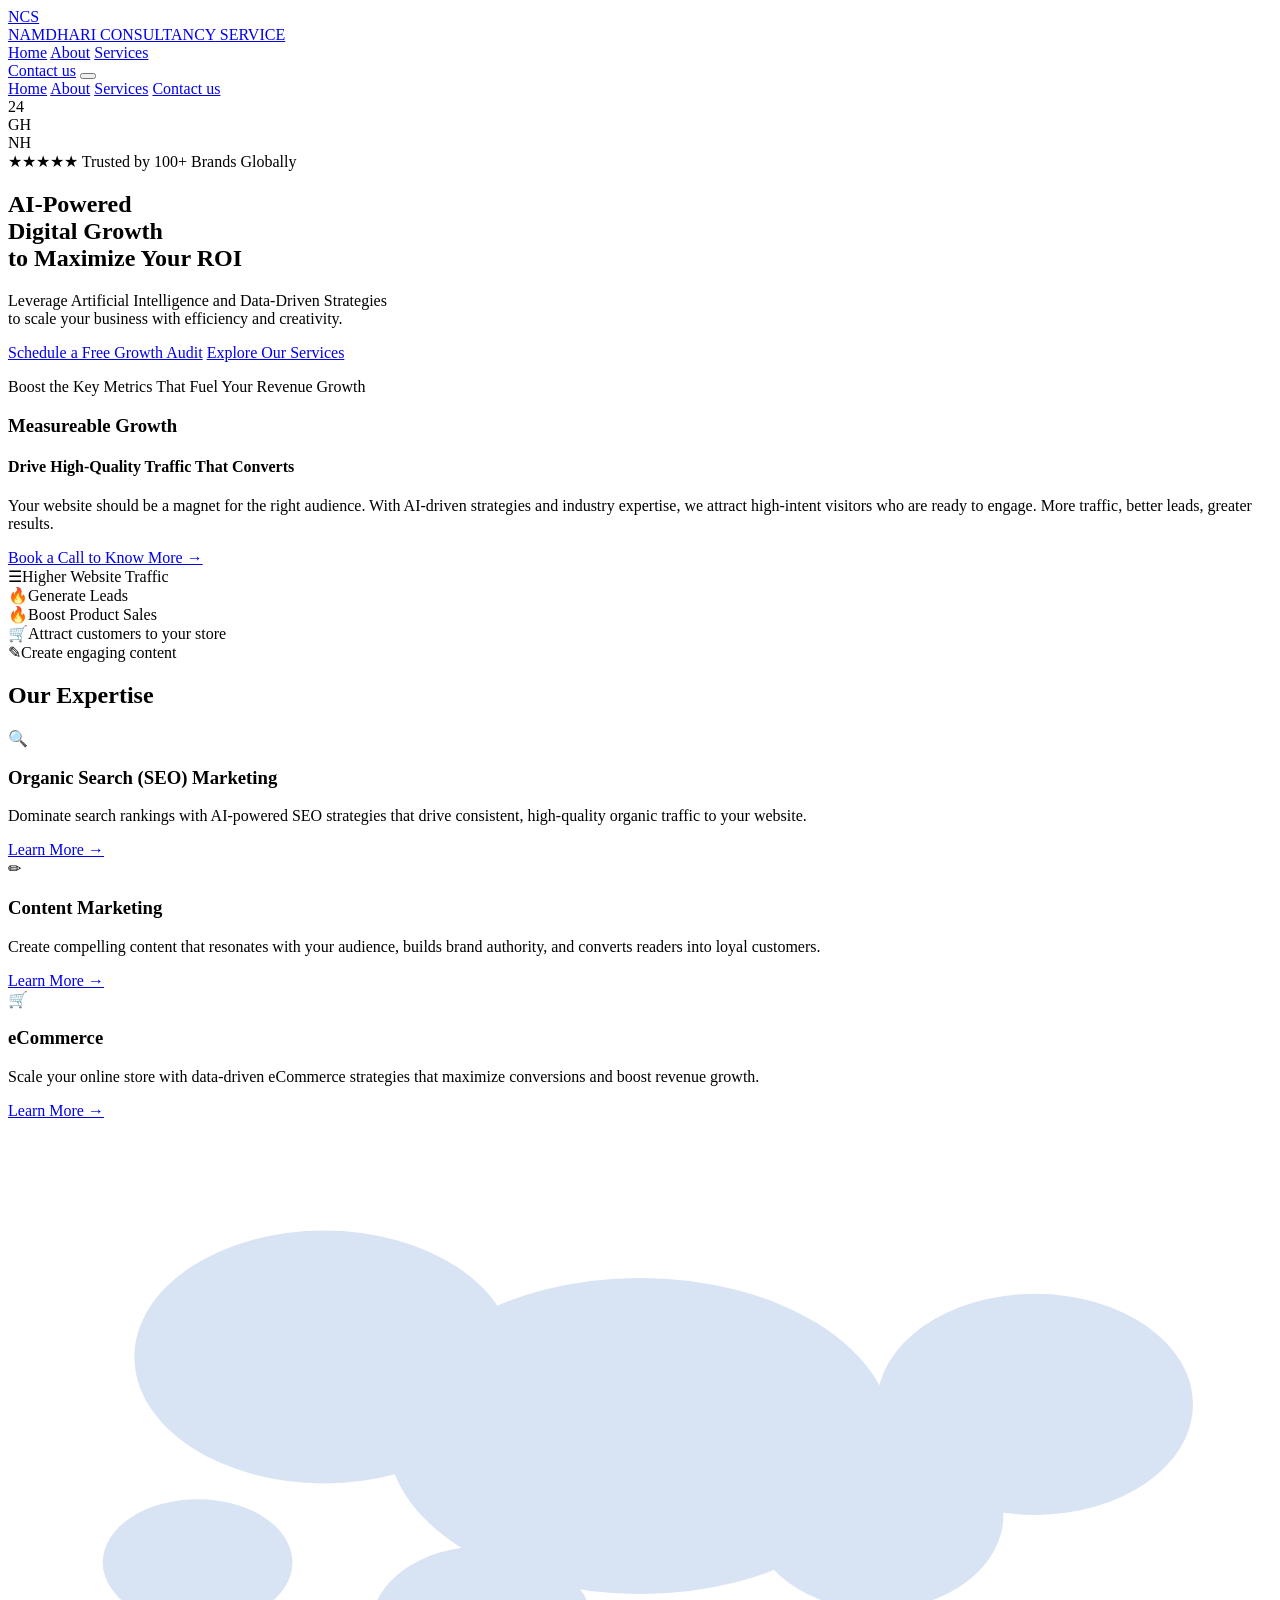
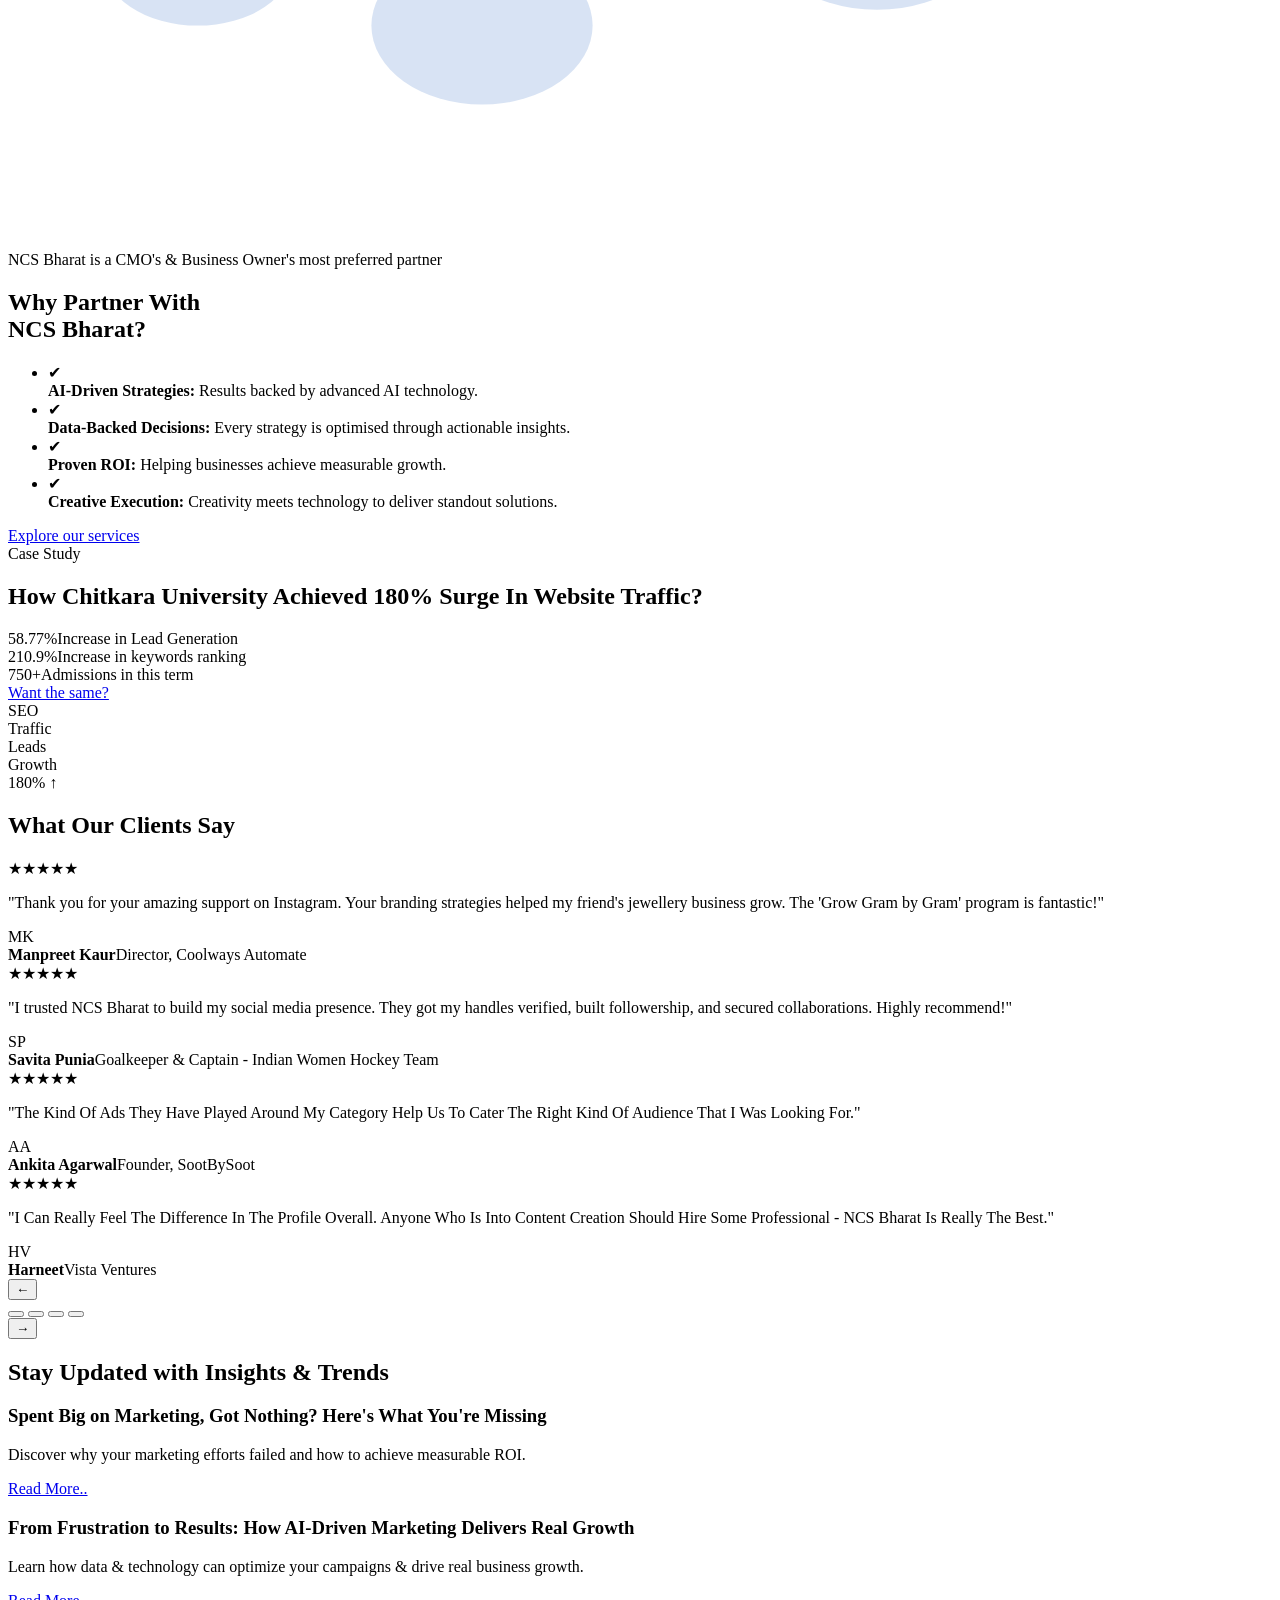
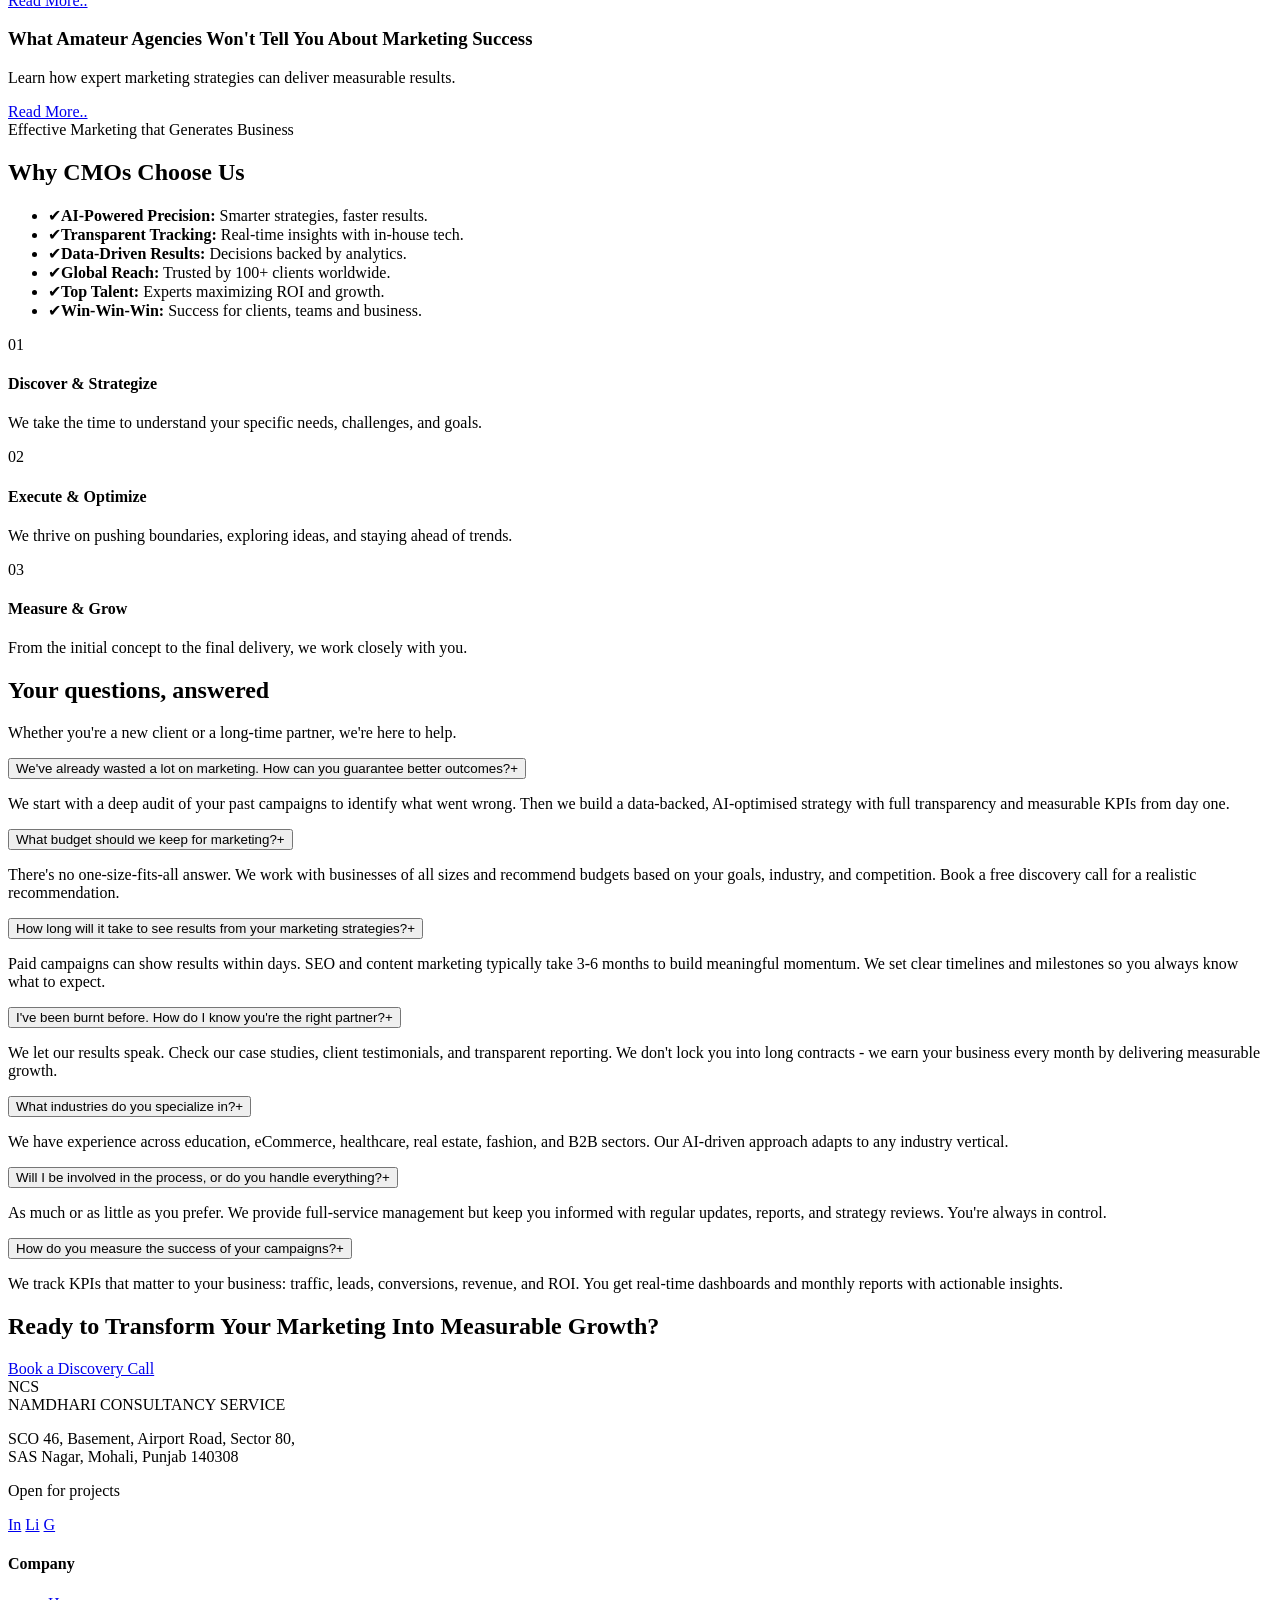
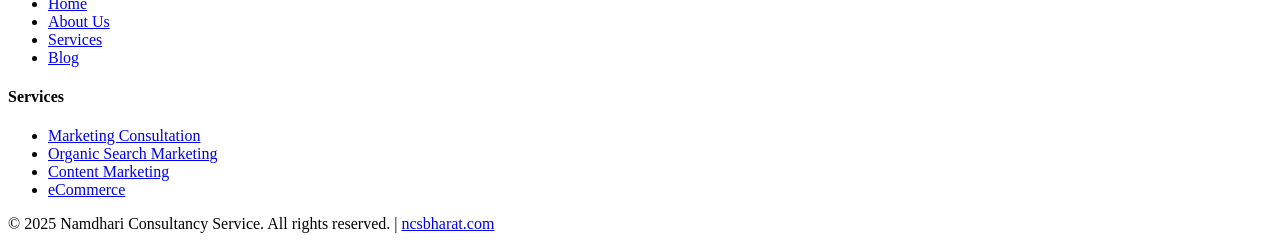
==== index.html @ f31b3bc9 "Add index.html - NCS Bharat full agency website" ====
<!DOCTYPE html>
<html lang="en">
<head>
    <meta charset="UTF-8">
    <meta name="viewport" content="width=device-width, initial-scale=1.0">
    <title>Growth Focused Digital Marketing Agency in Mohali/CHD | NCS Bharat</title>
    <meta name="description" content="Namdhari Consultancy Service (NCS Bharat) - AI-Powered Digital Growth Agency helping businesses scale with AI-driven strategies.">
    <link rel="stylesheet" href="styles.css">
    <link rel="preconnect" href="https://fonts.googleapis.com">
    <link rel="preconnect" href="https://fonts.gstatic.com" crossorigin>
    <link href="https://fonts.googleapis.com/css2?family=Inter:wght@300;400;500;600;700;800;900&display=swap" rel="stylesheet">
</head>
<body>
    <!-- NAVBAR -->
    <nav class="navbar" id="navbar">
        <div class="nav-container">
            <a href="index.html" class="nav-logo">
                <div class="logo-box">
                    <span class="logo-ncs">NCS</span>
                    <div class="logo-text">
                        <span class="logo-namdhari">NAMDHARI</span>
                        <span class="logo-consultancy">CONSULTANCY</span>
                        <span class="logo-service">SERVICE</span>
                    </div>
                </div>
            </a>
            <div class="nav-links">
                <a href="#home">Home</a>
                <a href="#about">About</a>
                <a href="#services">Services</a>
            </div>
            <a href="#contact" class="btn-contact">Contact us</a>
            <button class="hamburger" id="hamburger">
                <span></span><span></span><span></span>
            </button>
        </div>
        <div class="mobile-menu" id="mobileMenu">
            <a href="#home">Home</a>
            <a href="#about">About</a>
            <a href="#services">Services</a>
            <a href="#contact">Contact us</a>
        </div>
    </nav>

    <!-- HERO -->
    <section class="hero" id="home">
        <div class="hero-grid-bg"></div>
        <div class="hero-content">
            <div class="hero-trust-badge">
                <div class="trust-avatars">
                    <div class="trust-avatar av1">24</div>
                    <div class="trust-avatar av2">GH</div>
                    <div class="trust-avatar av3">NH</div>
                </div>
                <div class="trust-text">
                    <span class="stars">&#9733;&#9733;&#9733;&#9733;&#9733;</span>
                    <span>Trusted by 100+ Brands Globally</span>
                </div>
            </div>
            <h1 class="hero-title">
                AI-Powered<br>Digital Growth<br>to Maximize Your <span class="hero-highlight">ROI</span>
            </h1>
            <p class="hero-subtitle">Leverage Artificial Intelligence and Data-Driven Strategies<br>to scale your business with efficiency and creativity.</p>
            <div class="hero-cta">
                <a href="#contact" class="btn-primary">Schedule a Free Growth Audit</a>
                <a href="#services" class="btn-secondary">Explore Our Services</a>
            </div>
        </div>
    </section>

    <!-- METRICS -->
    <section class="metrics" id="metrics">
        <div class="container">
            <p class="section-label">Boost the Key Metrics That Fuel Your Revenue Growth</p>
            <div class="metrics-wrapper">
                <div class="metric-main-card">
                    <h3>Measureable Growth</h3>
                    <h4>Drive High-Quality Traffic That Converts</h4>
                    <p>Your website should be a magnet for the right audience. With AI-driven strategies and industry expertise, we attract high-intent visitors who are ready to engage. More traffic, better leads, greater results.</p>
                    <a href="#contact" class="metric-link">Book a Call to Know More &rarr;</a>
                </div>
                <div class="metric-items-col">
                    <div class="metric-item"><span class="metric-icon">&#9776;</span><span>Higher Website Traffic</span></div>
                    <div class="metric-item"><span class="metric-icon">&#128293;</span><span>Generate Leads</span></div>
                    <div class="metric-item"><span class="metric-icon">&#128293;</span><span>Boost Product Sales</span></div>
                    <div class="metric-item"><span class="metric-icon">&#128722;</span><span>Attract customers to your store</span></div>
                    <div class="metric-item"><span class="metric-icon">&#9998;</span><span>Create engaging content</span></div>
                </div>
            </div>
        </div>
    </section>

    <!-- EXPERTISE -->
    <section class="expertise" id="services">
        <div class="container">
            <h2 class="section-title">Our Expertise</h2>
            <div class="expertise-cards">
                <div class="expertise-card">
                    <div class="exp-icon">&#128269;</div>
                    <h3>Organic Search (SEO) Marketing</h3>
                    <p>Dominate search rankings with AI-powered SEO strategies that drive consistent, high-quality organic traffic to your website.</p>
                    <a href="#contact" class="exp-link">Learn More &rarr;</a>
                </div>
                <div class="expertise-card">
                    <div class="exp-icon">&#9999;</div>
                    <h3>Content Marketing</h3>
                    <p>Create compelling content that resonates with your audience, builds brand authority, and converts readers into loyal customers.</p>
                    <a href="#contact" class="exp-link">Learn More &rarr;</a>
                </div>
                <div class="expertise-card">
                    <div class="exp-icon">&#128722;</div>
                    <h3>eCommerce</h3>
                    <p>Scale your online store with data-driven eCommerce strategies that maximize conversions and boost revenue growth.</p>
                    <a href="#contact" class="exp-link">Learn More &rarr;</a>
                </div>
            </div>
        </div>
    </section>

    <!-- WHY PARTNER -->
    <section class="why-partner" id="about">
        <div class="container">
            <div class="why-grid">
                <div class="why-visual">
                    <div class="world-map-svg">
                        <svg viewBox="0 0 800 450" xmlns="http://www.w3.org/2000/svg" fill="#c8d8f0" opacity="0.7">
                            <ellipse cx="200" cy="150" rx="120" ry="80"/>
                            <ellipse cx="400" cy="200" rx="160" ry="100"/>
                            <ellipse cx="550" cy="250" rx="80" ry="60"/>
                            <ellipse cx="650" cy="180" rx="100" ry="70"/>
                            <ellipse cx="120" cy="280" rx="60" ry="40"/>
                            <ellipse cx="300" cy="320" rx="70" ry="50"/>
                        </svg>
                    </div>
                    <p class="why-tagline">NCS Bharat is a CMO's &amp; Business Owner's most preferred partner</p>
                </div>
                <div class="why-content">
                    <h2 class="section-title">Why Partner With<br>NCS Bharat?</h2>
                    <ul class="why-list">
                        <li><span class="check-icon">&#10004;</span><div><strong>AI-Driven Strategies:</strong> Results backed by advanced AI technology.</div></li>
                        <li><span class="check-icon">&#10004;</span><div><strong>Data-Backed Decisions:</strong> Every strategy is optimised through actionable insights.</div></li>
                        <li><span class="check-icon">&#10004;</span><div><strong>Proven ROI:</strong> Helping businesses achieve measurable growth.</div></li>
                        <li><span class="check-icon">&#10004;</span><div><strong>Creative Execution:</strong> Creativity meets technology to deliver standout solutions.</div></li>
                    </ul>
                    <a href="#services" class="btn-primary">Explore our services</a>
                </div>
            </div>
        </div>
    </section>

    <!-- CASE STUDY -->
    <section class="case-study">
        <div class="container">
            <div class="cs-card">
                <div class="cs-content">
                    <span class="cs-tag">Case Study</span>
                    <h2>How Chitkara University Achieved 180% Surge In Website Traffic?</h2>
                    <div class="cs-stats">
                        <div class="cs-stat"><span class="cs-num">58.77%</span><span>Increase in Lead Generation</span></div>
                        <div class="cs-stat"><span class="cs-num">210.9%</span><span>Increase in keywords ranking</span></div>
                        <div class="cs-stat"><span class="cs-num">750+</span><span>Admissions in this term</span></div>
                    </div>
                    <a href="#contact" class="btn-primary">Want the same?</a>
                </div>
                <div class="cs-visual">
                    <div class="cs-chart">
                        <div class="chart-col"><div class="chart-bar" style="height:40%"></div><span>SEO</span></div>
                        <div class="chart-col"><div class="chart-bar" style="height:65%"></div><span>Traffic</span></div>
                        <div class="chart-col"><div class="chart-bar" style="height:55%"></div><span>Leads</span></div>
                        <div class="chart-col"><div class="chart-bar highlight-bar" style="height:90%"></div><span>Growth</span></div>
                    </div>
                    <div class="cs-badge">180% &uarr;</div>
                </div>
            </div>
        </div>
    </section>

    <!-- TESTIMONIALS -->
    <section class="testimonials">
        <div class="container">
            <h2 class="section-title">What Our Clients Say</h2>
            <div class="testimonial-slider">
                <div class="testimonial-track" id="testimonialTrack">
                    <div class="testimonial-card">
                        <div class="t-stars">&#9733;&#9733;&#9733;&#9733;&#9733;</div>
                        <p>"Thank you for your amazing support on Instagram. Your branding strategies helped my friend's jewellery business grow. The 'Grow Gram by Gram' program is fantastic!"</p>
                        <div class="t-author"><div class="t-avatar">MK</div><div><strong>Manpreet Kaur</strong><span>Director, Coolways Automate</span></div></div>
                    </div>
                    <div class="testimonial-card">
                        <div class="t-stars">&#9733;&#9733;&#9733;&#9733;&#9733;</div>
                        <p>"I trusted NCS Bharat to build my social media presence. They got my handles verified, built followership, and secured collaborations. Highly recommend!"</p>
                        <div class="t-author"><div class="t-avatar">SP</div><div><strong>Savita Punia</strong><span>Goalkeeper &amp; Captain - Indian Women Hockey Team</span></div></div>
                    </div>
                    <div class="testimonial-card">
                        <div class="t-stars">&#9733;&#9733;&#9733;&#9733;&#9733;</div>
                        <p>"The Kind Of Ads They Have Played Around My Category Help Us To Cater The Right Kind Of Audience That I Was Looking For."</p>
                        <div class="t-author"><div class="t-avatar">AA</div><div><strong>Ankita Agarwal</strong><span>Founder, SootBySoot</span></div></div>
                    </div>
                    <div class="testimonial-card">
                        <div class="t-stars">&#9733;&#9733;&#9733;&#9733;&#9733;</div>
                        <p>"I Can Really Feel The Difference In The Profile Overall. Anyone Who Is Into Content Creation Should Hire Some Professional - NCS Bharat Is Really The Best."</p>
                        <div class="t-author"><div class="t-avatar">HV</div><div><strong>Harneet</strong><span>Vista Ventures</span></div></div>
                    </div>
                </div>
                <div class="slider-controls">
                    <button class="slider-btn" id="prevBtn" onclick="changeSlide(-1)">&#8592;</button>
                    <div class="testimonial-dots" id="testimonialDots">
                        <button class="dot active" onclick="goToSlide(0)"></button>
                        <button class="dot" onclick="goToSlide(1)"></button>
                        <button class="dot" onclick="goToSlide(2)"></button>
                        <button class="dot" onclick="goToSlide(3)"></button>
                    </div>
                    <button class="slider-btn" id="nextBtn" onclick="changeSlide(1)">&#8594;</button>
                </div>
            </div>
        </div>
    </section>

    <!-- BLOG -->
    <section class="blog" id="blog">
        <div class="container">
            <h2 class="section-title">Stay Updated with Insights &amp; Trends</h2>
            <div class="blog-grid">
                <div class="blog-card">
                    <div class="blog-img blog-img-1"></div>
                    <div class="blog-content">
                        <h3>Spent Big on Marketing, Got Nothing? Here's What You're Missing</h3>
                        <p>Discover why your marketing efforts failed and how to achieve measurable ROI.</p>
                        <a href="#" class="blog-link">Read More..</a>
                    </div>
                </div>
                <div class="blog-card">
                    <div class="blog-img blog-img-2"></div>
                    <div class="blog-content">
                        <h3>From Frustration to Results: How AI-Driven Marketing Delivers Real Growth</h3>
                        <p>Learn how data &amp; technology can optimize your campaigns &amp; drive real business growth.</p>
                        <a href="#" class="blog-link">Read More..</a>
                    </div>
                </div>
                <div class="blog-card">
                    <div class="blog-img blog-img-3"></div>
                    <div class="blog-content">
                        <h3>What Amateur Agencies Won't Tell You About Marketing Success</h3>
                        <p>Learn how expert marketing strategies can deliver measurable results.</p>
                        <a href="#" class="blog-link">Read More..</a>
                    </div>
                </div>
            </div>
        </div>
    </section>

    <!-- WHY CMOS -->
    <section class="why-cmos">
        <div class="container">
            <div class="cmos-grid">
                <div class="cmos-left">
                    <span class="cmos-label">Effective Marketing that Generates Business</span>
                    <h2>Why CMOs Choose Us</h2>
                    <ul class="cmos-list">
                        <li><span class="check-red">&#10004;</span><strong>AI-Powered Precision:</strong> Smarter strategies, faster results.</li>
                        <li><span class="check-red">&#10004;</span><strong>Transparent Tracking:</strong> Real-time insights with in-house tech.</li>
                        <li><span class="check-red">&#10004;</span><strong>Data-Driven Results:</strong> Decisions backed by analytics.</li>
                        <li><span class="check-red">&#10004;</span><strong>Global Reach:</strong> Trusted by 100+ clients worldwide.</li>
                        <li><span class="check-red">&#10004;</span><strong>Top Talent:</strong> Experts maximizing ROI and growth.</li>
                        <li><span class="check-red">&#10004;</span><strong>Win-Win-Win:</strong> Success for clients, teams and business.</li>
                    </ul>
                </div>
                <div class="cmos-right">
                    <div class="process-step">
                        <div class="step-num">01</div>
                        <div><h4>Discover &amp; Strategize</h4><p>We take the time to understand your specific needs, challenges, and goals.</p></div>
                    </div>
                    <div class="process-step">
                        <div class="step-num">02</div>
                        <div><h4>Execute &amp; Optimize</h4><p>We thrive on pushing boundaries, exploring ideas, and staying ahead of trends.</p></div>
                    </div>
                    <div class="process-step">
                        <div class="step-num">03</div>
                        <div><h4>Measure &amp; Grow</h4><p>From the initial concept to the final delivery, we work closely with you.</p></div>
                    </div>
                </div>
            </div>
        </div>
    </section>

    <!-- FAQ -->
    <section class="faq">
        <div class="container">
            <h2 class="section-title">Your questions, answered</h2>
            <p class="faq-sub">Whether you're a new client or a long-time partner, we're here to help.</p>
            <div class="faq-list">
                <div class="faq-item">
                    <button class="faq-q" onclick="toggleFaq(this)">We've already wasted a lot on marketing. How can you guarantee better outcomes?<span class="faq-icon">+</span></button>
                    <div class="faq-a"><p>We start with a deep audit of your past campaigns to identify what went wrong. Then we build a data-backed, AI-optimised strategy with full transparency and measurable KPIs from day one.</p></div>
                </div>
                <div class="faq-item">
                    <button class="faq-q" onclick="toggleFaq(this)">What budget should we keep for marketing?<span class="faq-icon">+</span></button>
                    <div class="faq-a"><p>There's no one-size-fits-all answer. We work with businesses of all sizes and recommend budgets based on your goals, industry, and competition. Book a free discovery call for a realistic recommendation.</p></div>
                </div>
                <div class="faq-item">
                    <button class="faq-q" onclick="toggleFaq(this)">How long will it take to see results from your marketing strategies?<span class="faq-icon">+</span></button>
                    <div class="faq-a"><p>Paid campaigns can show results within days. SEO and content marketing typically take 3-6 months to build meaningful momentum. We set clear timelines and milestones so you always know what to expect.</p></div>
                </div>
                <div class="faq-item">
                    <button class="faq-q" onclick="toggleFaq(this)">I've been burnt before. How do I know you're the right partner?<span class="faq-icon">+</span></button>
                    <div class="faq-a"><p>We let our results speak. Check our case studies, client testimonials, and transparent reporting. We don't lock you into long contracts - we earn your business every month by delivering measurable growth.</p></div>
                </div>
                <div class="faq-item">
                    <button class="faq-q" onclick="toggleFaq(this)">What industries do you specialize in?<span class="faq-icon">+</span></button>
                    <div class="faq-a"><p>We have experience across education, eCommerce, healthcare, real estate, fashion, and B2B sectors. Our AI-driven approach adapts to any industry vertical.</p></div>
                </div>
                <div class="faq-item">
                    <button class="faq-q" onclick="toggleFaq(this)">Will I be involved in the process, or do you handle everything?<span class="faq-icon">+</span></button>
                    <div class="faq-a"><p>As much or as little as you prefer. We provide full-service management but keep you informed with regular updates, reports, and strategy reviews. You're always in control.</p></div>
                </div>
                <div class="faq-item">
                    <button class="faq-q" onclick="toggleFaq(this)">How do you measure the success of your campaigns?<span class="faq-icon">+</span></button>
                    <div class="faq-a"><p>We track KPIs that matter to your business: traffic, leads, conversions, revenue, and ROI. You get real-time dashboards and monthly reports with actionable insights.</p></div>
                </div>
            </div>
        </div>
    </section>

    <!-- CTA -->
    <section class="cta-section" id="contact">
        <div class="container">
            <div class="cta-card">
                <h2>Ready to Transform Your Marketing Into Measurable Growth?</h2>
                <a href="mailto:hello@ncsbharat.com" class="btn-primary btn-large">Book a Discovery Call</a>
            </div>
        </div>
    </section>

    <!-- FOOTER -->
    <footer class="footer">
        <div class="container">
            <div class="footer-grid">
                <div class="footer-brand">
                    <div class="logo-box footer-logo">
                        <span class="logo-ncs">NCS</span>
                        <div class="logo-text">
                            <span class="logo-namdhari">NAMDHARI</span>
                            <span class="logo-consultancy">CONSULTANCY</span>
                            <span class="logo-service">SERVICE</span>
                        </div>
                    </div>
                    <p class="footer-address">SCO 46, Basement, Airport Road, Sector 80,<br>SAS Nagar, Mohali, Punjab 140308</p>
                    <p class="footer-status"><span class="status-dot"></span>Open for projects</p>
                    <div class="footer-socials">
                        <a href="https://instagram.com/ncsbharat" target="_blank" title="Instagram">In</a>
                        <a href="https://linkedin.com/company/ncsbharat" target="_blank" title="LinkedIn">Li</a>
                        <a href="https://ncsbharat.com" target="_blank" title="Website">G</a>
                    </div>
                </div>
                <div class="footer-col">
                    <h4>Company</h4>
                    <ul>
                        <li><a href="#home">Home</a></li>
                        <li><a href="#about">About Us</a></li>
                        <li><a href="#services">Services</a></li>
                        <li><a href="#blog">Blog</a></li>
                    </ul>
                </div>
                <div class="footer-col">
                    <h4>Services</h4>
                    <ul>
                        <li><a href="#contact">Marketing Consultation</a></li>
                        <li><a href="#services">Organic Search Marketing</a></li>
                        <li><a href="#services">Content Marketing</a></li>
                        <li><a href="#services">eCommerce</a></li>
                    </ul>
                </div>
            </div>
            <div class="footer-bottom">
                <p>&copy; 2025 Namdhari Consultancy Service. All rights reserved. | <a href="https://ncsbharat.com" target="_blank">ncsbharat.com</a></p>
            </div>
        </div>
    </footer>

    <script src="scripts.js"></script>
</body>
</html>
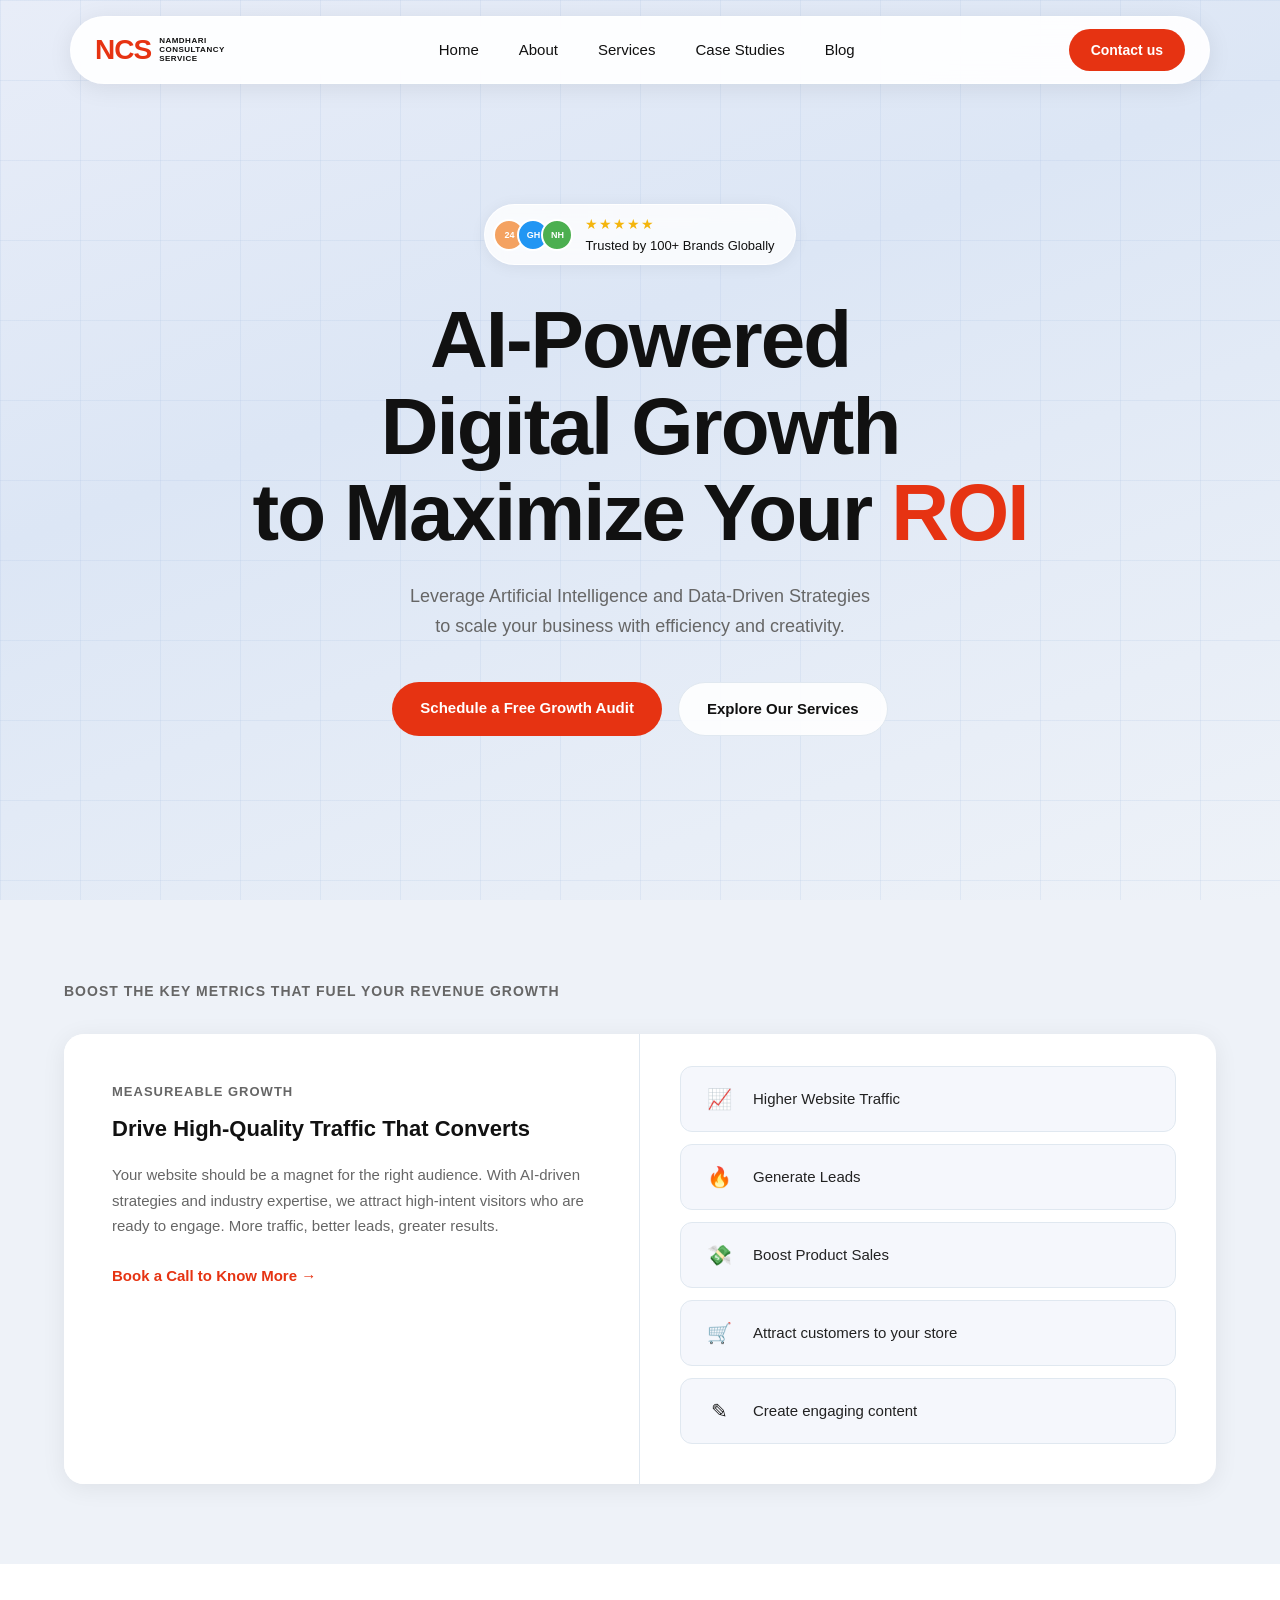
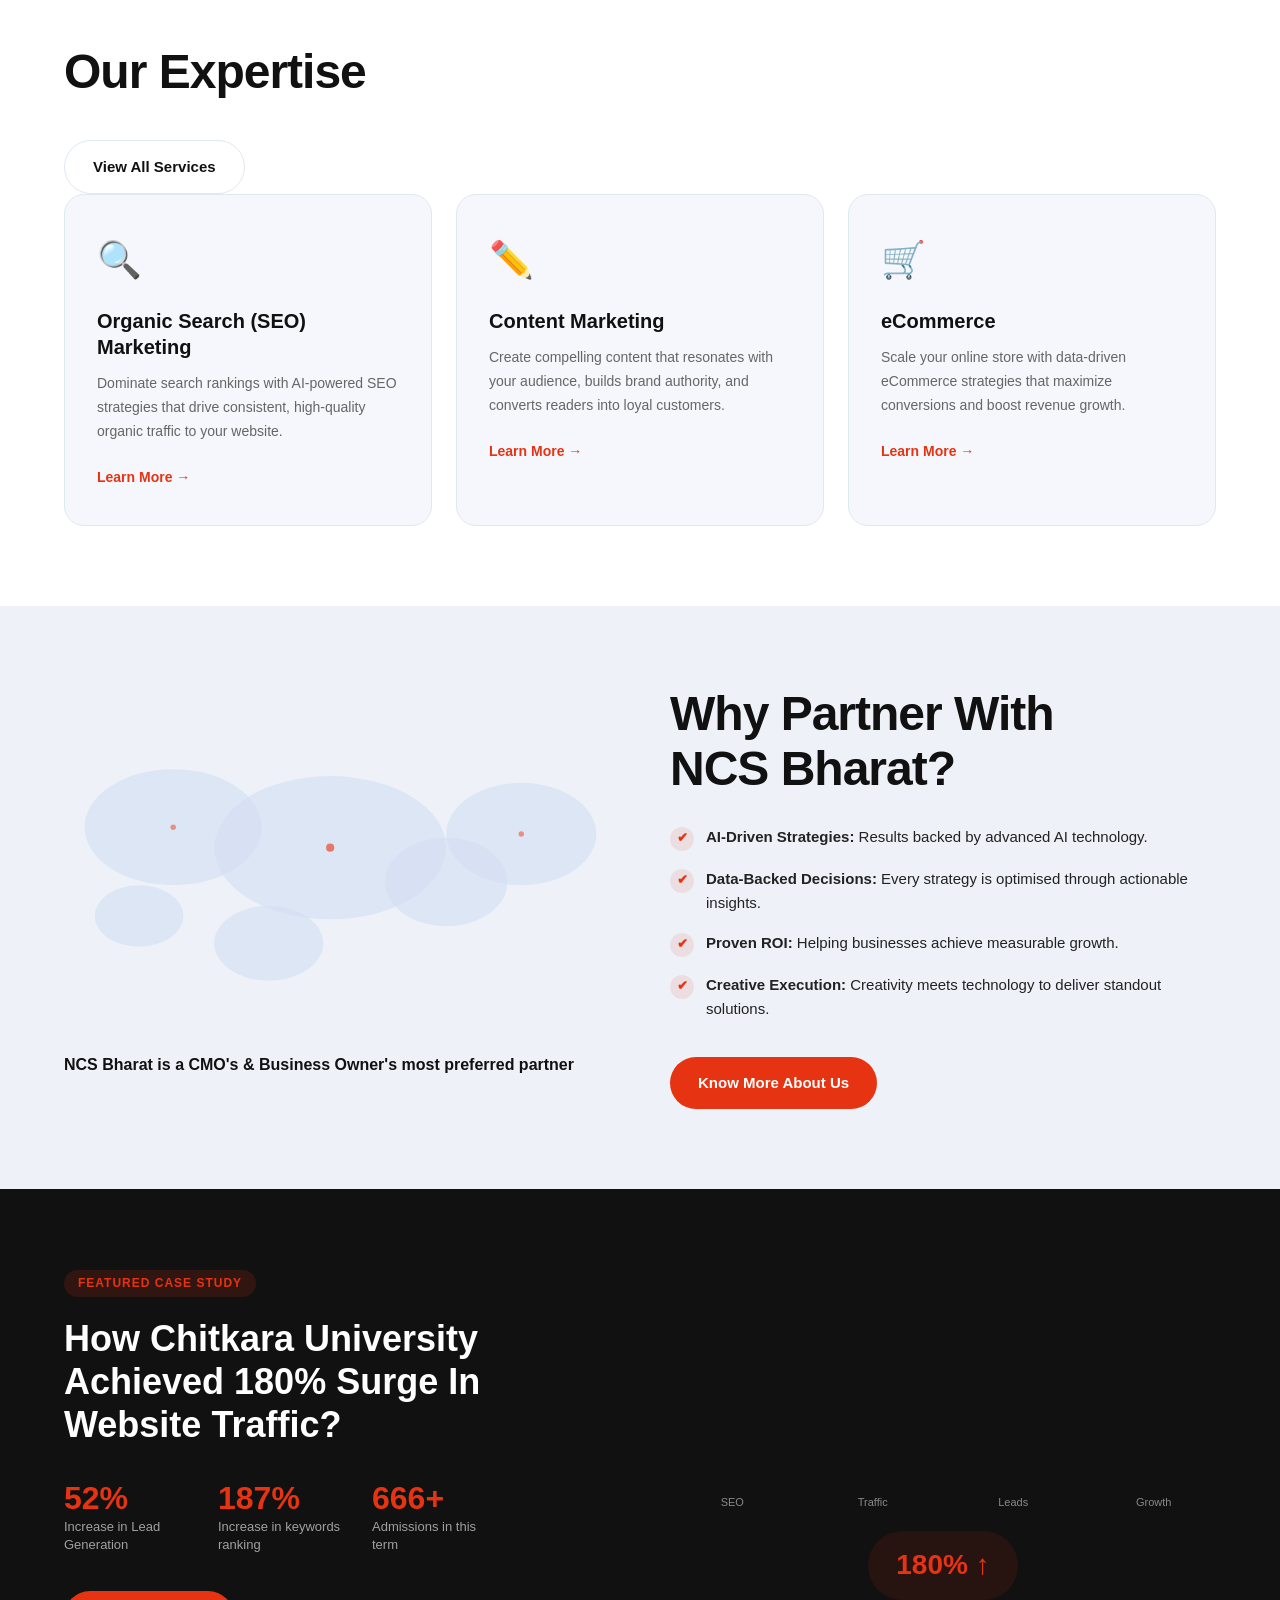
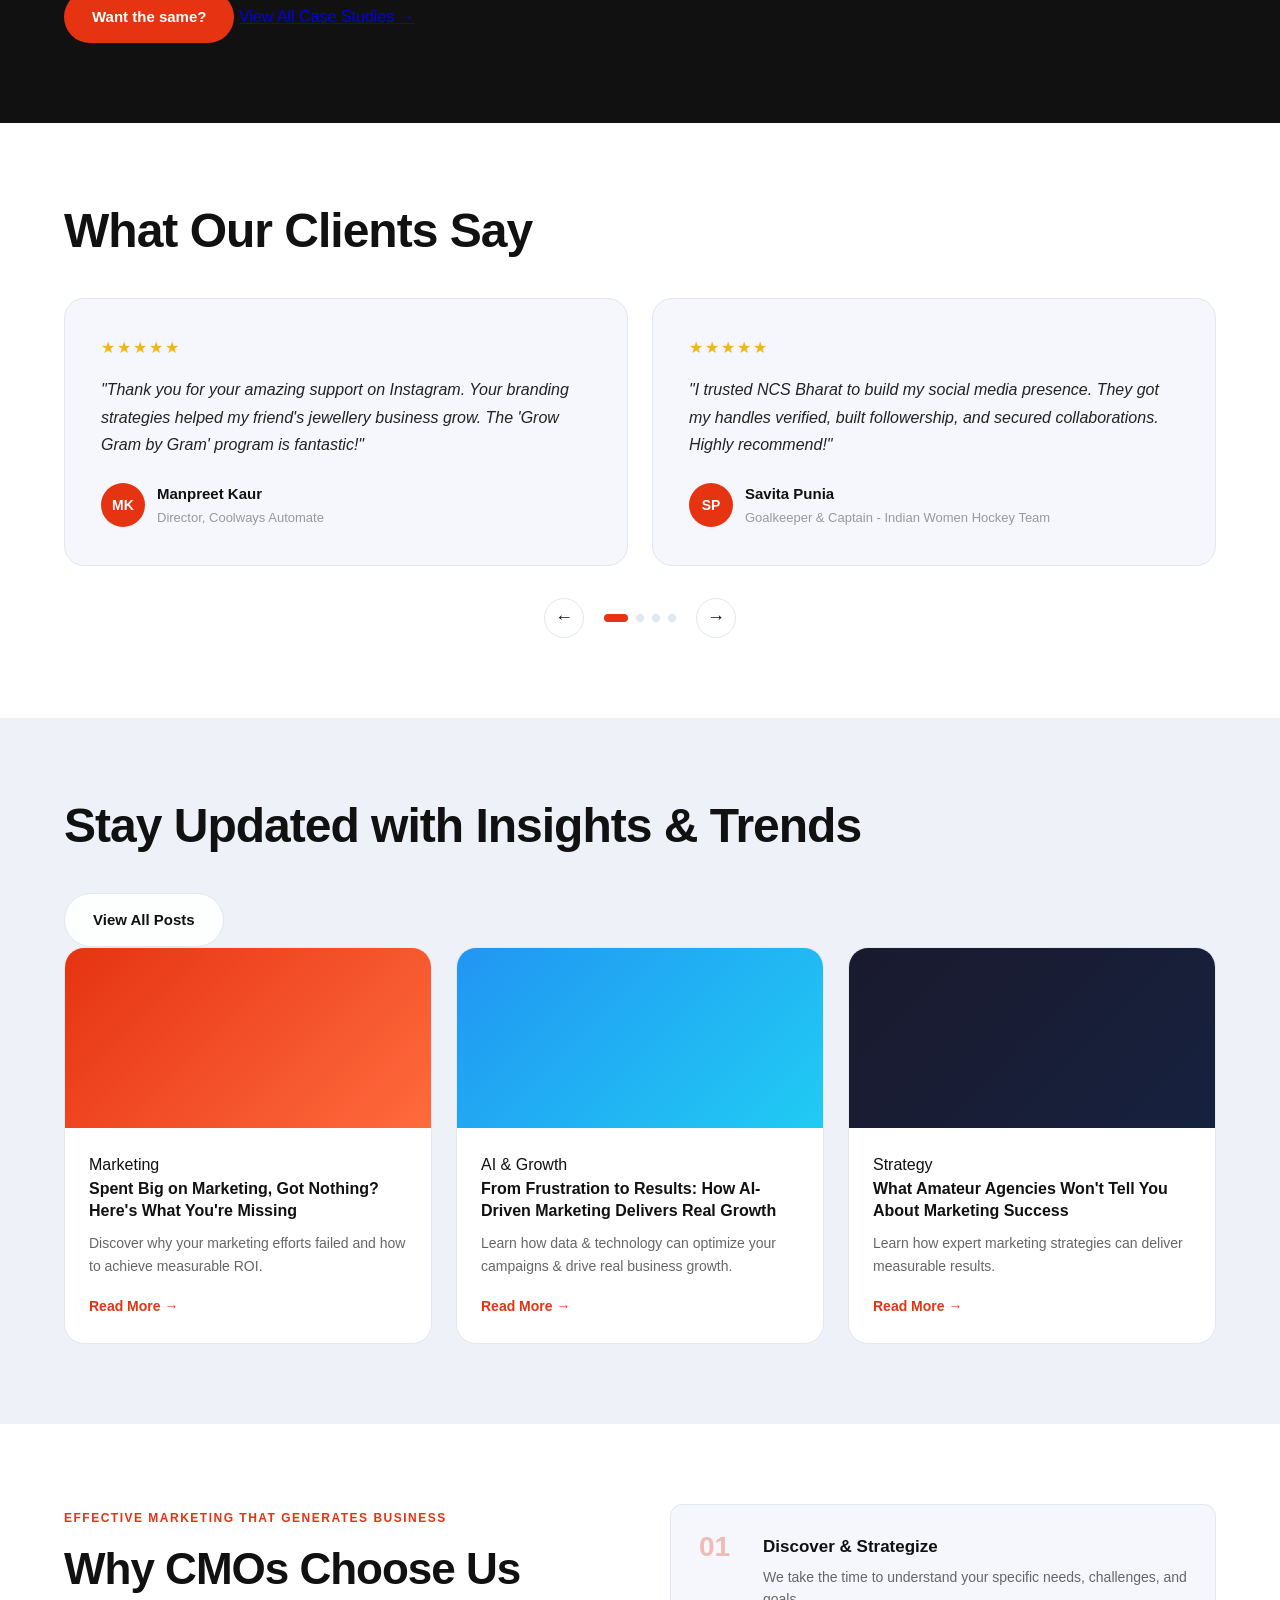
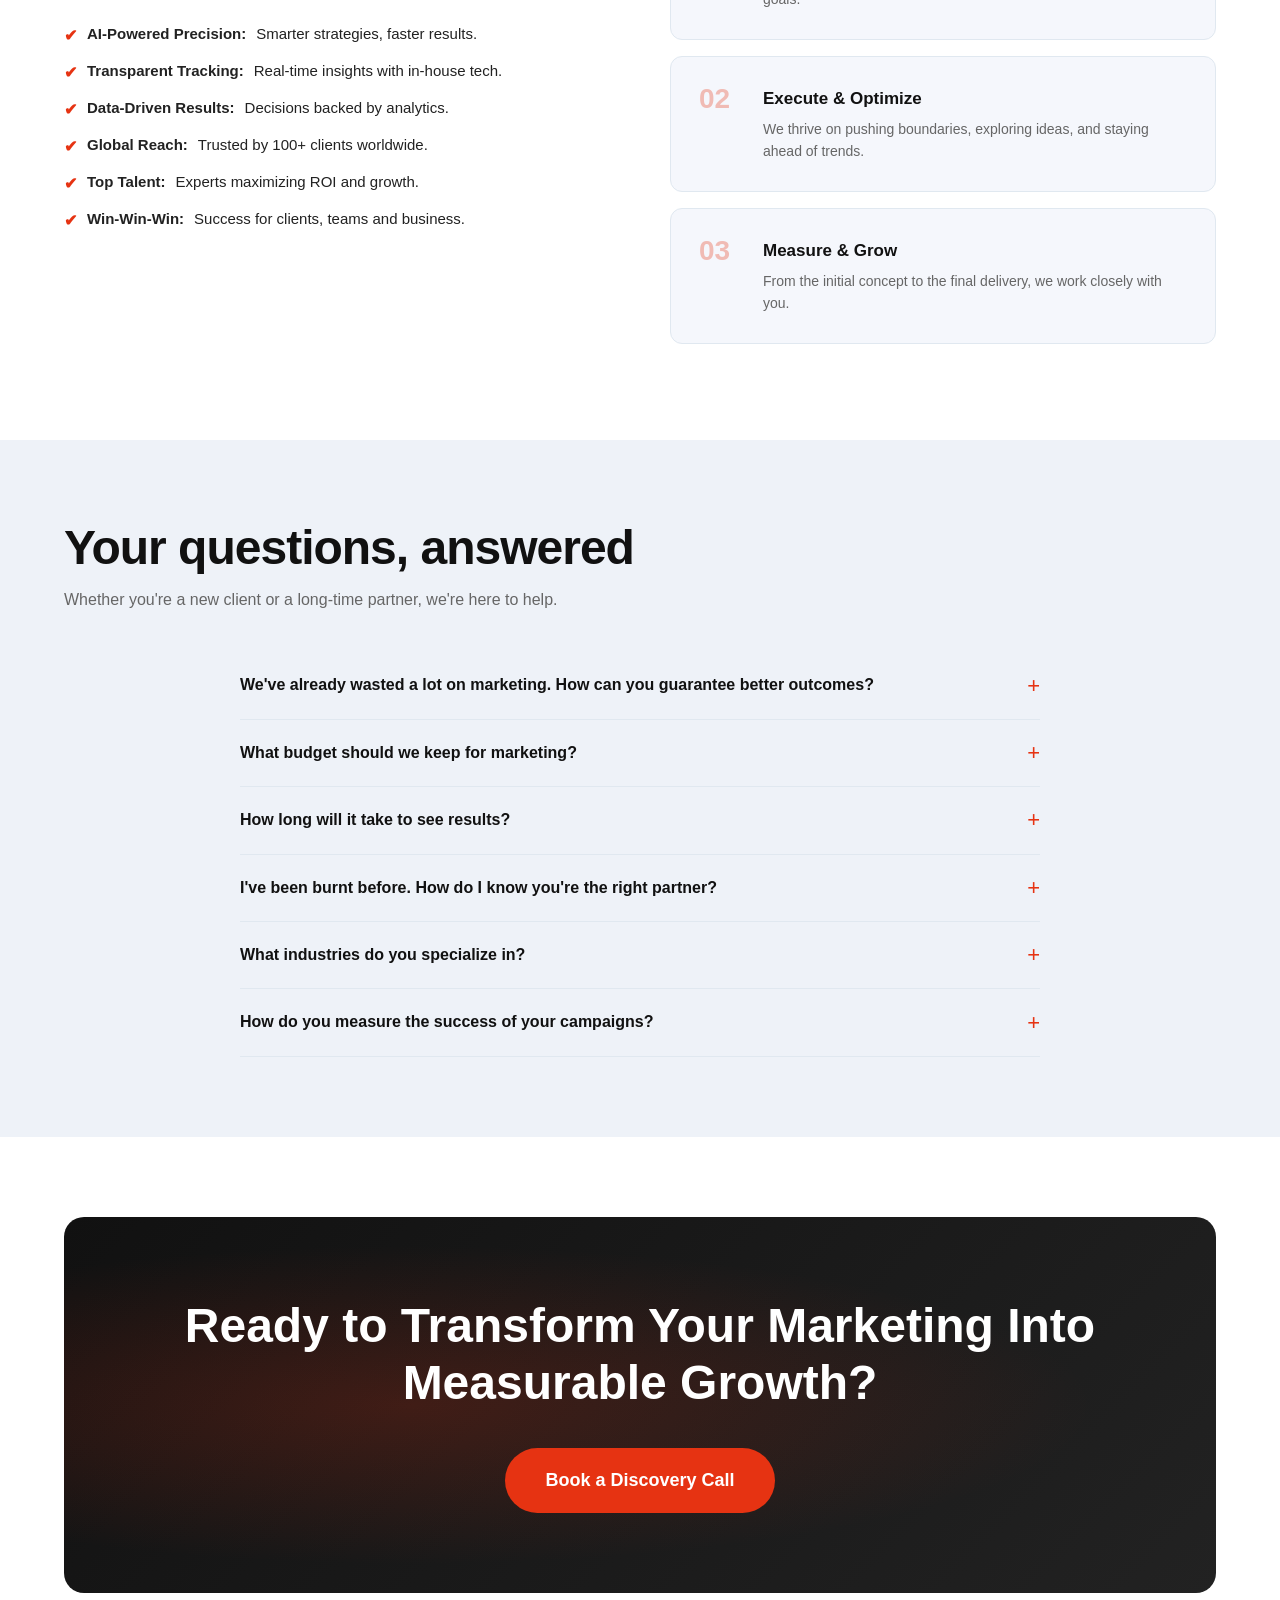
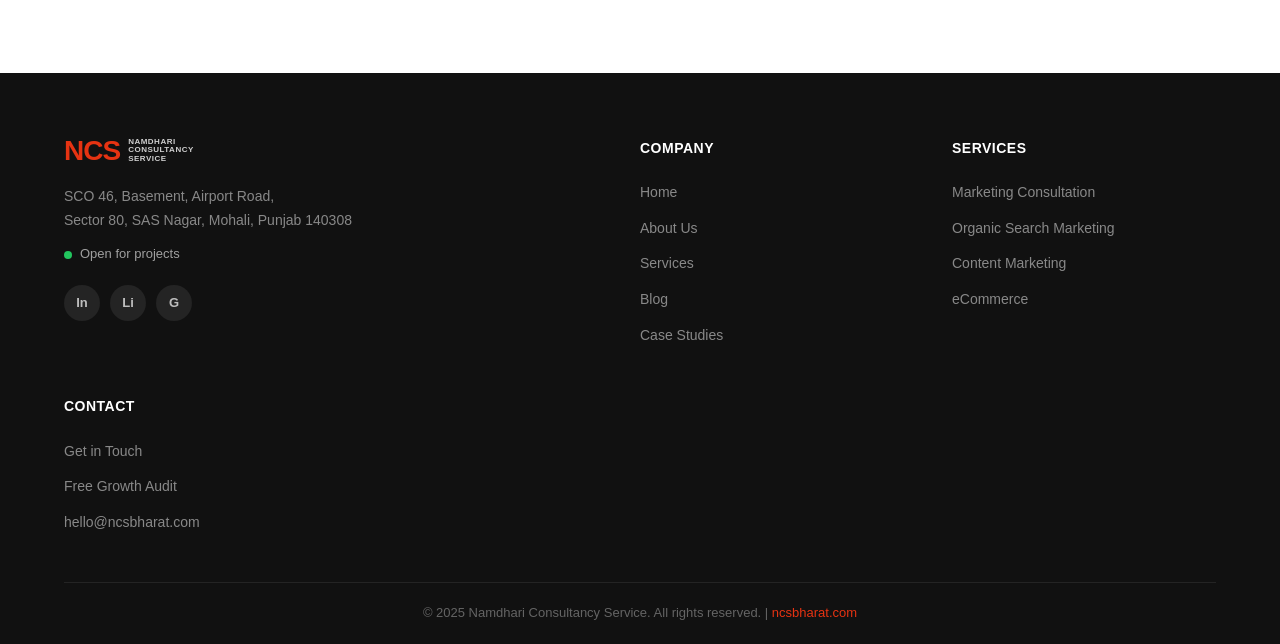
==== commit 95619e59: "Update index.html - multi-page navigation with links to all pages" ====
--- a/index.html
+++ b/index.html
@@ -3,14 +3,15 @@
 <head>
     <meta charset="UTF-8">
     <meta name="viewport" content="width=device-width, initial-scale=1.0">
-    <title>Growth Focused Digital Marketing Agency in Mohali/CHD | NCS Bharat</title>
-    <meta name="description" content="Namdhari Consultancy Service (NCS Bharat) - AI-Powered Digital Growth Agency helping businesses scale with AI-driven strategies.">
+    <title>Growth Focused Digital Marketing Agency | NCS Bharat - Namdhari Consultancy Service</title>
+    <meta name="description" content="Namdhari Consultancy Service (NCS Bharat) - AI-Powered Digital Growth Agency in Mohali/CHD. Leverage AI and Data-Driven Strategies to scale your business.">
     <link rel="stylesheet" href="styles.css">
     <link rel="preconnect" href="https://fonts.googleapis.com">
     <link rel="preconnect" href="https://fonts.gstatic.com" crossorigin>
     <link href="https://fonts.googleapis.com/css2?family=Inter:wght@300;400;500;600;700;800;900&display=swap" rel="stylesheet">
 </head>
 <body>
+
     <!-- NAVBAR -->
     <nav class="navbar" id="navbar">
         <div class="nav-container">
@@ -25,20 +26,24 @@
                 </div>
             </a>
             <div class="nav-links">
-                <a href="#home">Home</a>
-                <a href="#about">About</a>
-                <a href="#services">Services</a>
-            </div>
-            <a href="#contact" class="btn-contact">Contact us</a>
-            <button class="hamburger" id="hamburger">
+                <a href="index.html" class="active">Home</a>
+                <a href="about.html">About</a>
+                <a href="services.html">Services</a>
+                <a href="case-studies.html">Case Studies</a>
+                <a href="blog.html">Blog</a>
+            </div>
+            <a href="contact.html" class="btn-contact">Contact us</a>
+            <button class="hamburger" id="hamburger" aria-label="Menu">
                 <span></span><span></span><span></span>
             </button>
         </div>
         <div class="mobile-menu" id="mobileMenu">
-            <a href="#home">Home</a>
-            <a href="#about">About</a>
-            <a href="#services">Services</a>
-            <a href="#contact">Contact us</a>
+            <a href="index.html">Home</a>
+            <a href="about.html">About</a>
+            <a href="services.html">Services</a>
+            <a href="case-studies.html">Case Studies</a>
+            <a href="blog.html">Blog</a>
+            <a href="contact.html">Contact us</a>
         </div>
     </nav>
 
@@ -62,8 +67,8 @@
             </h1>
             <p class="hero-subtitle">Leverage Artificial Intelligence and Data-Driven Strategies<br>to scale your business with efficiency and creativity.</p>
             <div class="hero-cta">
-                <a href="#contact" class="btn-primary">Schedule a Free Growth Audit</a>
-                <a href="#services" class="btn-secondary">Explore Our Services</a>
+                <a href="contact.html" class="btn-primary">Schedule a Free Growth Audit</a>
+                <a href="services.html" class="btn-secondary">Explore Our Services</a>
             </div>
         </div>
     </section>
@@ -77,12 +82,12 @@
                     <h3>Measureable Growth</h3>
                     <h4>Drive High-Quality Traffic That Converts</h4>
                     <p>Your website should be a magnet for the right audience. With AI-driven strategies and industry expertise, we attract high-intent visitors who are ready to engage. More traffic, better leads, greater results.</p>
-                    <a href="#contact" class="metric-link">Book a Call to Know More &rarr;</a>
+                    <a href="contact.html" class="metric-link">Book a Call to Know More &rarr;</a>
                 </div>
                 <div class="metric-items-col">
-                    <div class="metric-item"><span class="metric-icon">&#9776;</span><span>Higher Website Traffic</span></div>
+                    <div class="metric-item"><span class="metric-icon">&#128200;</span><span>Higher Website Traffic</span></div>
                     <div class="metric-item"><span class="metric-icon">&#128293;</span><span>Generate Leads</span></div>
-                    <div class="metric-item"><span class="metric-icon">&#128293;</span><span>Boost Product Sales</span></div>
+                    <div class="metric-item"><span class="metric-icon">&#128184;</span><span>Boost Product Sales</span></div>
                     <div class="metric-item"><span class="metric-icon">&#128722;</span><span>Attract customers to your store</span></div>
                     <div class="metric-item"><span class="metric-icon">&#9998;</span><span>Create engaging content</span></div>
                 </div>
@@ -90,49 +95,55 @@
         </div>
     </section>
 
-    <!-- EXPERTISE -->
-    <section class="expertise" id="services">
-        <div class="container">
-            <h2 class="section-title">Our Expertise</h2>
+    <!-- EXPERTISE PREVIEW -->
+    <section class="expertise" id="services-preview">
+        <div class="container">
+            <div class="section-header">
+                <h2 class="section-title">Our Expertise</h2>
+                <a href="services.html" class="btn-secondary">View All Services</a>
+            </div>
             <div class="expertise-cards">
                 <div class="expertise-card">
                     <div class="exp-icon">&#128269;</div>
                     <h3>Organic Search (SEO) Marketing</h3>
                     <p>Dominate search rankings with AI-powered SEO strategies that drive consistent, high-quality organic traffic to your website.</p>
-                    <a href="#contact" class="exp-link">Learn More &rarr;</a>
+                    <a href="services.html#seo" class="exp-link">Learn More &rarr;</a>
                 </div>
                 <div class="expertise-card">
-                    <div class="exp-icon">&#9999;</div>
+                    <div class="exp-icon">&#9999;&#65039;</div>
                     <h3>Content Marketing</h3>
                     <p>Create compelling content that resonates with your audience, builds brand authority, and converts readers into loyal customers.</p>
-                    <a href="#contact" class="exp-link">Learn More &rarr;</a>
+                    <a href="services.html#content" class="exp-link">Learn More &rarr;</a>
                 </div>
                 <div class="expertise-card">
                     <div class="exp-icon">&#128722;</div>
                     <h3>eCommerce</h3>
                     <p>Scale your online store with data-driven eCommerce strategies that maximize conversions and boost revenue growth.</p>
-                    <a href="#contact" class="exp-link">Learn More &rarr;</a>
+                    <a href="services.html#ecommerce" class="exp-link">Learn More &rarr;</a>
                 </div>
             </div>
         </div>
     </section>
 
     <!-- WHY PARTNER -->
-    <section class="why-partner" id="about">
+    <section class="why-partner" id="about-preview">
         <div class="container">
             <div class="why-grid">
                 <div class="why-visual">
                     <div class="world-map-svg">
-                        <svg viewBox="0 0 800 450" xmlns="http://www.w3.org/2000/svg" fill="#c8d8f0" opacity="0.7">
-                            <ellipse cx="200" cy="150" rx="120" ry="80"/>
-                            <ellipse cx="400" cy="200" rx="160" ry="100"/>
-                            <ellipse cx="550" cy="250" rx="80" ry="60"/>
-                            <ellipse cx="650" cy="180" rx="100" ry="70"/>
-                            <ellipse cx="120" cy="280" rx="60" ry="40"/>
-                            <ellipse cx="300" cy="320" rx="70" ry="50"/>
+                        <svg viewBox="0 0 800 450" xmlns="http://www.w3.org/2000/svg">
+                            <ellipse cx="160" cy="160" rx="130" ry="85" fill="#c8d8f0" opacity="0.6"/>
+                            <ellipse cx="390" cy="190" rx="170" ry="105" fill="#c8d8f0" opacity="0.6"/>
+                            <ellipse cx="560" cy="240" rx="90" ry="65" fill="#c8d8f0" opacity="0.6"/>
+                            <ellipse cx="670" cy="170" rx="110" ry="75" fill="#c8d8f0" opacity="0.6"/>
+                            <ellipse cx="110" cy="290" rx="65" ry="45" fill="#c8d8f0" opacity="0.6"/>
+                            <ellipse cx="300" cy="330" rx="80" ry="55" fill="#c8d8f0" opacity="0.6"/>
+                            <circle cx="390" cy="190" r="6" fill="#e63312" opacity="0.9"/>
+                            <circle cx="160" cy="160" r="4" fill="#e63312" opacity="0.7"/>
+                            <circle cx="670" cy="170" r="4" fill="#e63312" opacity="0.7"/>
                         </svg>
                     </div>
-                    <p class="why-tagline">NCS Bharat is a CMO's &amp; Business Owner's most preferred partner</p>
+                    <p class="why-tagline">NCS Bharat is a CMO&apos;s &amp; Business Owner&apos;s most preferred partner</p>
                 </div>
                 <div class="why-content">
                     <h2 class="section-title">Why Partner With<br>NCS Bharat?</h2>
@@ -142,25 +153,28 @@
                         <li><span class="check-icon">&#10004;</span><div><strong>Proven ROI:</strong> Helping businesses achieve measurable growth.</div></li>
                         <li><span class="check-icon">&#10004;</span><div><strong>Creative Execution:</strong> Creativity meets technology to deliver standout solutions.</div></li>
                     </ul>
-                    <a href="#services" class="btn-primary">Explore our services</a>
-                </div>
-            </div>
-        </div>
-    </section>
-
-    <!-- CASE STUDY -->
+                    <a href="about.html" class="btn-primary">Know More About Us</a>
+                </div>
+            </div>
+        </div>
+    </section>
+
+    <!-- CASE STUDY PREVIEW -->
     <section class="case-study">
         <div class="container">
             <div class="cs-card">
                 <div class="cs-content">
-                    <span class="cs-tag">Case Study</span>
+                    <span class="cs-tag">Featured Case Study</span>
                     <h2>How Chitkara University Achieved 180% Surge In Website Traffic?</h2>
                     <div class="cs-stats">
                         <div class="cs-stat"><span class="cs-num">58.77%</span><span>Increase in Lead Generation</span></div>
                         <div class="cs-stat"><span class="cs-num">210.9%</span><span>Increase in keywords ranking</span></div>
                         <div class="cs-stat"><span class="cs-num">750+</span><span>Admissions in this term</span></div>
                     </div>
-                    <a href="#contact" class="btn-primary">Want the same?</a>
+                    <div class="cs-cta-row">
+                        <a href="contact.html" class="btn-primary">Want the same?</a>
+                        <a href="case-studies.html" class="btn-outline-white">View All Case Studies &rarr;</a>
+                    </div>
                 </div>
                 <div class="cs-visual">
                     <div class="cs-chart">
@@ -169,7 +183,7 @@
                         <div class="chart-col"><div class="chart-bar" style="height:55%"></div><span>Leads</span></div>
                         <div class="chart-col"><div class="chart-bar highlight-bar" style="height:90%"></div><span>Growth</span></div>
                     </div>
-                    <div class="cs-badge">180% &uarr;</div>
+                    <div class="cs-badge">180% &#8593;</div>
                 </div>
             </div>
         </div>
@@ -183,7 +197,7 @@
                 <div class="testimonial-track" id="testimonialTrack">
                     <div class="testimonial-card">
                         <div class="t-stars">&#9733;&#9733;&#9733;&#9733;&#9733;</div>
-                        <p>"Thank you for your amazing support on Instagram. Your branding strategies helped my friend's jewellery business grow. The 'Grow Gram by Gram' program is fantastic!"</p>
+                        <p>"Thank you for your amazing support on Instagram. Your branding strategies helped my friend&apos;s jewellery business grow. The &apos;Grow Gram by Gram&apos; program is fantastic!"</p>
                         <div class="t-author"><div class="t-avatar">MK</div><div><strong>Manpreet Kaur</strong><span>Director, Coolways Automate</span></div></div>
                     </div>
                     <div class="testimonial-card">
@@ -203,46 +217,52 @@
                     </div>
                 </div>
                 <div class="slider-controls">
-                    <button class="slider-btn" id="prevBtn" onclick="changeSlide(-1)">&#8592;</button>
+                    <button class="slider-btn" onclick="changeSlide(-1)">&#8592;</button>
                     <div class="testimonial-dots" id="testimonialDots">
                         <button class="dot active" onclick="goToSlide(0)"></button>
                         <button class="dot" onclick="goToSlide(1)"></button>
                         <button class="dot" onclick="goToSlide(2)"></button>
                         <button class="dot" onclick="goToSlide(3)"></button>
                     </div>
-                    <button class="slider-btn" id="nextBtn" onclick="changeSlide(1)">&#8594;</button>
-                </div>
-            </div>
-        </div>
-    </section>
-
-    <!-- BLOG -->
-    <section class="blog" id="blog">
-        <div class="container">
-            <h2 class="section-title">Stay Updated with Insights &amp; Trends</h2>
+                    <button class="slider-btn" onclick="changeSlide(1)">&#8594;</button>
+                </div>
+            </div>
+        </div>
+    </section>
+
+    <!-- BLOG PREVIEW -->
+    <section class="blog" id="blog-preview">
+        <div class="container">
+            <div class="section-header">
+                <h2 class="section-title">Stay Updated with Insights &amp; Trends</h2>
+                <a href="blog.html" class="btn-secondary">View All Posts</a>
+            </div>
             <div class="blog-grid">
                 <div class="blog-card">
                     <div class="blog-img blog-img-1"></div>
                     <div class="blog-content">
-                        <h3>Spent Big on Marketing, Got Nothing? Here's What You're Missing</h3>
+                        <span class="blog-tag">Marketing</span>
+                        <h3>Spent Big on Marketing, Got Nothing? Here&apos;s What You&apos;re Missing</h3>
                         <p>Discover why your marketing efforts failed and how to achieve measurable ROI.</p>
-                        <a href="#" class="blog-link">Read More..</a>
+                        <a href="blog.html" class="blog-link">Read More &rarr;</a>
                     </div>
                 </div>
                 <div class="blog-card">
                     <div class="blog-img blog-img-2"></div>
                     <div class="blog-content">
+                        <span class="blog-tag">AI &amp; Growth</span>
                         <h3>From Frustration to Results: How AI-Driven Marketing Delivers Real Growth</h3>
                         <p>Learn how data &amp; technology can optimize your campaigns &amp; drive real business growth.</p>
-                        <a href="#" class="blog-link">Read More..</a>
+                        <a href="blog.html" class="blog-link">Read More &rarr;</a>
                     </div>
                 </div>
                 <div class="blog-card">
                     <div class="blog-img blog-img-3"></div>
                     <div class="blog-content">
-                        <h3>What Amateur Agencies Won't Tell You About Marketing Success</h3>
+                        <span class="blog-tag">Strategy</span>
+                        <h3>What Amateur Agencies Won&apos;t Tell You About Marketing Success</h3>
                         <p>Learn how expert marketing strategies can deliver measurable results.</p>
-                        <a href="#" class="blog-link">Read More..</a>
+                        <a href="blog.html" class="blog-link">Read More &rarr;</a>
                     </div>
                 </div>
             </div>
@@ -287,33 +307,29 @@
     <section class="faq">
         <div class="container">
             <h2 class="section-title">Your questions, answered</h2>
-            <p class="faq-sub">Whether you're a new client or a long-time partner, we're here to help.</p>
+            <p class="faq-sub">Whether you&apos;re a new client or a long-time partner, we&apos;re here to help.</p>
             <div class="faq-list">
                 <div class="faq-item">
-                    <button class="faq-q" onclick="toggleFaq(this)">We've already wasted a lot on marketing. How can you guarantee better outcomes?<span class="faq-icon">+</span></button>
+                    <button class="faq-q" onclick="toggleFaq(this)">We&apos;ve already wasted a lot on marketing. How can you guarantee better outcomes?<span class="faq-icon">+</span></button>
                     <div class="faq-a"><p>We start with a deep audit of your past campaigns to identify what went wrong. Then we build a data-backed, AI-optimised strategy with full transparency and measurable KPIs from day one.</p></div>
                 </div>
                 <div class="faq-item">
                     <button class="faq-q" onclick="toggleFaq(this)">What budget should we keep for marketing?<span class="faq-icon">+</span></button>
-                    <div class="faq-a"><p>There's no one-size-fits-all answer. We work with businesses of all sizes and recommend budgets based on your goals, industry, and competition. Book a free discovery call for a realistic recommendation.</p></div>
-                </div>
-                <div class="faq-item">
-                    <button class="faq-q" onclick="toggleFaq(this)">How long will it take to see results from your marketing strategies?<span class="faq-icon">+</span></button>
+                    <div class="faq-a"><p>There&apos;s no one-size-fits-all answer. We work with businesses of all sizes and recommend budgets based on your goals, industry, and competition. Book a free discovery call for a realistic recommendation.</p></div>
+                </div>
+                <div class="faq-item">
+                    <button class="faq-q" onclick="toggleFaq(this)">How long will it take to see results?<span class="faq-icon">+</span></button>
                     <div class="faq-a"><p>Paid campaigns can show results within days. SEO and content marketing typically take 3-6 months to build meaningful momentum. We set clear timelines and milestones so you always know what to expect.</p></div>
                 </div>
                 <div class="faq-item">
-                    <button class="faq-q" onclick="toggleFaq(this)">I've been burnt before. How do I know you're the right partner?<span class="faq-icon">+</span></button>
-                    <div class="faq-a"><p>We let our results speak. Check our case studies, client testimonials, and transparent reporting. We don't lock you into long contracts - we earn your business every month by delivering measurable growth.</p></div>
+                    <button class="faq-q" onclick="toggleFaq(this)">I&apos;ve been burnt before. How do I know you&apos;re the right partner?<span class="faq-icon">+</span></button>
+                    <div class="faq-a"><p>We let our results speak. Check our <a href="case-studies.html">case studies</a>, client testimonials, and transparent reporting. We don&apos;t lock you into long contracts - we earn your business every month by delivering measurable growth.</p></div>
                 </div>
                 <div class="faq-item">
                     <button class="faq-q" onclick="toggleFaq(this)">What industries do you specialize in?<span class="faq-icon">+</span></button>
                     <div class="faq-a"><p>We have experience across education, eCommerce, healthcare, real estate, fashion, and B2B sectors. Our AI-driven approach adapts to any industry vertical.</p></div>
                 </div>
                 <div class="faq-item">
-                    <button class="faq-q" onclick="toggleFaq(this)">Will I be involved in the process, or do you handle everything?<span class="faq-icon">+</span></button>
-                    <div class="faq-a"><p>As much or as little as you prefer. We provide full-service management but keep you informed with regular updates, reports, and strategy reviews. You're always in control.</p></div>
-                </div>
-                <div class="faq-item">
                     <button class="faq-q" onclick="toggleFaq(this)">How do you measure the success of your campaigns?<span class="faq-icon">+</span></button>
                     <div class="faq-a"><p>We track KPIs that matter to your business: traffic, leads, conversions, revenue, and ROI. You get real-time dashboards and monthly reports with actionable insights.</p></div>
                 </div>
@@ -322,11 +338,11 @@
     </section>
 
     <!-- CTA -->
-    <section class="cta-section" id="contact">
+    <section class="cta-section" id="contact-cta">
         <div class="container">
             <div class="cta-card">
                 <h2>Ready to Transform Your Marketing Into Measurable Growth?</h2>
-                <a href="mailto:hello@ncsbharat.com" class="btn-primary btn-large">Book a Discovery Call</a>
+                <a href="contact.html" class="btn-primary btn-large">Book a Discovery Call</a>
             </div>
         </div>
     </section>
@@ -344,7 +360,7 @@
                             <span class="logo-service">SERVICE</span>
                         </div>
                     </div>
-                    <p class="footer-address">SCO 46, Basement, Airport Road, Sector 80,<br>SAS Nagar, Mohali, Punjab 140308</p>
+                    <p class="footer-address">SCO 46, Basement, Airport Road,<br>Sector 80, SAS Nagar, Mohali, Punjab 140308</p>
                     <p class="footer-status"><span class="status-dot"></span>Open for projects</p>
                     <div class="footer-socials">
                         <a href="https://instagram.com/ncsbharat" target="_blank" title="Instagram">In</a>
@@ -355,19 +371,28 @@
                 <div class="footer-col">
                     <h4>Company</h4>
                     <ul>
-                        <li><a href="#home">Home</a></li>
-                        <li><a href="#about">About Us</a></li>
-                        <li><a href="#services">Services</a></li>
-                        <li><a href="#blog">Blog</a></li>
+                        <li><a href="index.html">Home</a></li>
+                        <li><a href="about.html">About Us</a></li>
+                        <li><a href="services.html">Services</a></li>
+                        <li><a href="blog.html">Blog</a></li>
+                        <li><a href="case-studies.html">Case Studies</a></li>
                     </ul>
                 </div>
                 <div class="footer-col">
                     <h4>Services</h4>
                     <ul>
-                        <li><a href="#contact">Marketing Consultation</a></li>
-                        <li><a href="#services">Organic Search Marketing</a></li>
-                        <li><a href="#services">Content Marketing</a></li>
-                        <li><a href="#services">eCommerce</a></li>
+                        <li><a href="services.html#consultation">Marketing Consultation</a></li>
+                        <li><a href="services.html#seo">Organic Search Marketing</a></li>
+                        <li><a href="services.html#content">Content Marketing</a></li>
+                        <li><a href="services.html#ecommerce">eCommerce</a></li>
+                    </ul>
+                </div>
+                <div class="footer-col">
+                    <h4>Contact</h4>
+                    <ul>
+                        <li><a href="contact.html">Get in Touch</a></li>
+                        <li><a href="contact.html">Free Growth Audit</a></li>
+                        <li><a href="mailto:hello@ncsbharat.com">hello@ncsbharat.com</a></li>
                     </ul>
                 </div>
             </div>
--- a/styles.css
+++ b/styles.css
@@ -0,0 +1,1350 @@
+/* ===========================================
+   NCS Bharat - Namdhari Consultancy Service
+   Complete Website Stylesheet
+   =========================================== */
+
+*, *::before, *::after {
+  margin: 0;
+  padding: 0;
+  box-sizing: border-box;
+}
+
+:root {
+  --red: #e63312;
+  --red-dark: #c42a0e;
+  --dark: #111111;
+  --dark-2: #222222;
+  --gray: #666666;
+  --gray-light: #999999;
+  --bg: #eef2f8;
+  --bg-white: #ffffff;
+  --bg-card: #f5f7fc;
+  --border: #e0e8f0;
+  --font: 'Inter', -apple-system, BlinkMacSystemFont, sans-serif;
+  --radius: 12px;
+  --radius-lg: 20px;
+  --shadow: 0 4px 24px rgba(0,0,0,0.07);
+  --shadow-lg: 0 8px 40px rgba(0,0,0,0.12);
+  --transition: 0.3s ease;
+}
+
+html {
+  scroll-behavior: smooth;
+}
+
+body {
+  font-family: var(--font);
+  background: var(--bg);
+  color: var(--dark);
+  line-height: 1.6;
+  overflow-x: hidden;
+}
+
+.container {
+  max-width: 1200px;
+  margin: 0 auto;
+  padding: 0 24px;
+}
+
+/* ===== NAVBAR ===== */
+.navbar {
+  position: fixed;
+  top: 16px;
+  left: 50%;
+  transform: translateX(-50%);
+  width: calc(100% - 80px);
+  max-width: 1140px;
+  z-index: 1000;
+  display: flex;
+  flex-direction: column;
+}
+
+.nav-container {
+  background: rgba(255,255,255,0.92);
+  backdrop-filter: blur(20px);
+  -webkit-backdrop-filter: blur(20px);
+  border: 1px solid rgba(255,255,255,0.6);
+  border-radius: 50px;
+  padding: 12px 24px;
+  display: flex;
+  align-items: center;
+  justify-content: space-between;
+  box-shadow: 0 4px 24px rgba(0,0,0,0.08);
+}
+
+.nav-logo {
+  text-decoration: none;
+}
+
+.logo-box {
+  display: flex;
+  align-items: center;
+  gap: 8px;
+}
+
+.logo-ncs {
+  font-size: 28px;
+  font-weight: 900;
+  color: var(--red);
+  letter-spacing: -1px;
+  line-height: 1;
+}
+
+.logo-text {
+  display: flex;
+  flex-direction: column;
+  gap: 0;
+  line-height: 1.1;
+}
+
+.logo-namdhari,
+.logo-consultancy,
+.logo-service {
+  font-size: 8px;
+  font-weight: 700;
+  color: var(--dark);
+  letter-spacing: 0.5px;
+  text-transform: uppercase;
+}
+
+.nav-links {
+  display: flex;
+  align-items: center;
+  gap: 8px;
+}
+
+.nav-links a {
+  text-decoration: none;
+  color: var(--dark);
+  font-weight: 500;
+  font-size: 15px;
+  padding: 8px 16px;
+  border-radius: 25px;
+  transition: var(--transition);
+}
+
+.nav-links a:hover {
+  background: var(--bg);
+  color: var(--red);
+}
+
+.btn-contact {
+  background: var(--red);
+  color: #fff !important;
+  padding: 10px 22px !important;
+  border-radius: 25px !important;
+  text-decoration: none;
+  font-weight: 600;
+  font-size: 14px;
+  transition: var(--transition);
+}
+
+.btn-contact:hover {
+  background: var(--red-dark) !important;
+  transform: translateY(-1px);
+}
+
+.hamburger {
+  display: none;
+  flex-direction: column;
+  gap: 5px;
+  background: none;
+  border: none;
+  cursor: pointer;
+  padding: 4px;
+}
+
+.hamburger span {
+  display: block;
+  width: 22px;
+  height: 2px;
+  background: var(--dark);
+  border-radius: 2px;
+  transition: var(--transition);
+}
+
+.mobile-menu {
+  display: none;
+  background: #fff;
+  border-radius: var(--radius);
+  margin-top: 8px;
+  padding: 16px;
+  box-shadow: var(--shadow-lg);
+  flex-direction: column;
+  gap: 4px;
+}
+
+.mobile-menu.open {
+  display: flex;
+}
+
+.mobile-menu a {
+  text-decoration: none;
+  color: var(--dark);
+  font-weight: 500;
+  padding: 10px 16px;
+  border-radius: 8px;
+  transition: var(--transition);
+}
+
+.mobile-menu a:hover {
+  background: var(--bg);
+  color: var(--red);
+}
+
+/* ===== HERO ===== */
+.hero {
+  min-height: 100vh;
+  display: flex;
+  align-items: center;
+  justify-content: center;
+  position: relative;
+  overflow: hidden;
+  background: linear-gradient(160deg, #e8edf8 0%, #dce6f5 40%, #eef2f8 100%);
+  padding: 120px 24px 80px;
+}
+
+.hero-grid-bg {
+  position: absolute;
+  inset: 0;
+  background-image:
+    linear-gradient(rgba(180,200,230,0.25) 1px, transparent 1px),
+    linear-gradient(90deg, rgba(180,200,230,0.25) 1px, transparent 1px);
+  background-size: 80px 80px;
+  pointer-events: none;
+}
+
+.hero-content {
+  position: relative;
+  z-index: 1;
+  text-align: center;
+  max-width: 800px;
+}
+
+.hero-trust-badge {
+  display: inline-flex;
+  align-items: center;
+  gap: 12px;
+  background: rgba(255,255,255,0.8);
+  backdrop-filter: blur(10px);
+  border: 1px solid rgba(255,255,255,0.9);
+  border-radius: 50px;
+  padding: 8px 20px 8px 8px;
+  margin-bottom: 32px;
+  box-shadow: 0 2px 16px rgba(0,0,0,0.06);
+}
+
+.trust-avatars {
+  display: flex;
+  align-items: center;
+}
+
+.trust-avatar {
+  width: 32px;
+  height: 32px;
+  border-radius: 50%;
+  border: 2px solid #fff;
+  display: flex;
+  align-items: center;
+  justify-content: center;
+  font-size: 9px;
+  font-weight: 700;
+  color: #fff;
+  margin-left: -8px;
+}
+
+.trust-avatar:first-child { margin-left: 0; }
+.av1 { background: #f4a261; }
+.av2 { background: #2196f3; }
+.av3 { background: #4caf50; }
+
+.trust-text {
+  display: flex;
+  flex-direction: column;
+  align-items: flex-start;
+  font-size: 13px;
+}
+
+.stars {
+  color: #f4b50e;
+  font-size: 14px;
+  letter-spacing: 1px;
+}
+
+.hero-title {
+  font-size: clamp(40px, 7vw, 80px);
+  font-weight: 900;
+  line-height: 1.08;
+  color: var(--dark);
+  margin-bottom: 24px;
+  letter-spacing: -2px;
+}
+
+.hero-highlight {
+  color: var(--red);
+}
+
+.hero-subtitle {
+  font-size: 18px;
+  color: var(--gray);
+  margin-bottom: 40px;
+  line-height: 1.7;
+}
+
+.hero-cta {
+  display: flex;
+  gap: 16px;
+  justify-content: center;
+  flex-wrap: wrap;
+}
+
+/* ===== BUTTONS ===== */
+.btn-primary {
+  background: var(--red);
+  color: #fff;
+  padding: 14px 28px;
+  border-radius: 50px;
+  text-decoration: none;
+  font-weight: 700;
+  font-size: 15px;
+  transition: var(--transition);
+  display: inline-block;
+  border: none;
+  cursor: pointer;
+}
+
+.btn-primary:hover {
+  background: var(--red-dark);
+  transform: translateY(-2px);
+  box-shadow: 0 8px 24px rgba(230,51,18,0.3);
+}
+
+.btn-secondary {
+  background: rgba(255,255,255,0.9);
+  color: var(--dark);
+  padding: 14px 28px;
+  border-radius: 50px;
+  text-decoration: none;
+  font-weight: 600;
+  font-size: 15px;
+  transition: var(--transition);
+  display: inline-block;
+  border: 1px solid var(--border);
+}
+
+.btn-secondary:hover {
+  background: #fff;
+  transform: translateY(-2px);
+  box-shadow: var(--shadow);
+}
+
+.btn-large {
+  padding: 18px 40px;
+  font-size: 17px;
+}
+
+/* ===== SECTION TITLES ===== */
+.section-title {
+  font-size: clamp(28px, 4vw, 48px);
+  font-weight: 900;
+  color: var(--dark);
+  letter-spacing: -1px;
+  line-height: 1.15;
+  margin-bottom: 40px;
+}
+
+.section-label {
+  font-size: 14px;
+  font-weight: 600;
+  color: var(--gray);
+  text-transform: uppercase;
+  letter-spacing: 1px;
+  margin-bottom: 32px;
+  display: block;
+}
+
+/* ===== METRICS SECTION ===== */
+.metrics {
+  padding: 80px 0;
+}
+
+.metrics-wrapper {
+  background: #fff;
+  border-radius: var(--radius-lg);
+  box-shadow: var(--shadow);
+  overflow: hidden;
+  display: grid;
+  grid-template-columns: 1fr 1fr;
+}
+
+.metric-main-card {
+  padding: 48px;
+  background: #fff;
+  border-right: 1px solid var(--border);
+}
+
+.metric-main-card h3 {
+  font-size: 13px;
+  font-weight: 600;
+  color: var(--gray);
+  text-transform: uppercase;
+  letter-spacing: 1px;
+  margin-bottom: 8px;
+}
+
+.metric-main-card h4 {
+  font-size: 22px;
+  font-weight: 800;
+  color: var(--dark);
+  margin-bottom: 16px;
+}
+
+.metric-main-card p {
+  color: var(--gray);
+  font-size: 15px;
+  line-height: 1.7;
+  margin-bottom: 24px;
+}
+
+.metric-link {
+  color: var(--red);
+  text-decoration: none;
+  font-weight: 600;
+  font-size: 15px;
+  transition: var(--transition);
+}
+
+.metric-link:hover {
+  color: var(--red-dark);
+}
+
+.metric-items-col {
+  display: flex;
+  flex-direction: column;
+  justify-content: center;
+  padding: 32px 40px;
+  gap: 4px;
+}
+
+.metric-item {
+  display: flex;
+  align-items: center;
+  gap: 16px;
+  padding: 16px 20px;
+  border-radius: var(--radius);
+  border: 1px solid var(--border);
+  background: var(--bg-card);
+  font-weight: 500;
+  font-size: 15px;
+  color: var(--dark-2);
+  transition: var(--transition);
+  cursor: default;
+  margin-bottom: 8px;
+}
+
+.metric-item:hover {
+  background: #fff;
+  box-shadow: var(--shadow);
+  transform: translateX(4px);
+}
+
+.metric-icon {
+  font-size: 20px;
+  width: 36px;
+  text-align: center;
+}
+
+/* ===== EXPERTISE ===== */
+.expertise {
+  padding: 80px 0;
+  background: var(--bg-white);
+}
+
+.expertise-cards {
+  display: grid;
+  grid-template-columns: repeat(3, 1fr);
+  gap: 24px;
+}
+
+.expertise-card {
+  background: var(--bg-card);
+  border-radius: var(--radius-lg);
+  padding: 36px 32px;
+  border: 1px solid var(--border);
+  transition: var(--transition);
+  position: relative;
+  overflow: hidden;
+}
+
+.expertise-card::before {
+  content: '';
+  position: absolute;
+  top: 0;
+  left: 0;
+  right: 0;
+  height: 3px;
+  background: var(--red);
+  transform: scaleX(0);
+  transition: var(--transition);
+}
+
+.expertise-card:hover::before {
+  transform: scaleX(1);
+}
+
+.expertise-card:hover {
+  background: #fff;
+  box-shadow: var(--shadow-lg);
+  transform: translateY(-4px);
+}
+
+.exp-icon {
+  font-size: 36px;
+  margin-bottom: 20px;
+}
+
+.expertise-card h3 {
+  font-size: 20px;
+  font-weight: 800;
+  color: var(--dark);
+  margin-bottom: 12px;
+  line-height: 1.3;
+}
+
+.expertise-card p {
+  color: var(--gray);
+  font-size: 14px;
+  line-height: 1.7;
+  margin-bottom: 20px;
+}
+
+.exp-link {
+  color: var(--red);
+  text-decoration: none;
+  font-weight: 600;
+  font-size: 14px;
+  transition: var(--transition);
+}
+
+.exp-link:hover {
+  color: var(--red-dark);
+}
+
+/* ===== WHY PARTNER ===== */
+.why-partner {
+  padding: 80px 0;
+  background: var(--bg);
+}
+
+.why-grid {
+  display: grid;
+  grid-template-columns: 1fr 1fr;
+  gap: 60px;
+  align-items: center;
+}
+
+.why-visual {
+  position: relative;
+}
+
+.world-map-svg svg {
+  width: 100%;
+  height: auto;
+  opacity: 0.7;
+}
+
+.why-tagline {
+  font-size: 16px;
+  font-weight: 600;
+  color: var(--dark);
+  margin-top: 20px;
+  line-height: 1.5;
+}
+
+.why-content .section-title {
+  margin-bottom: 28px;
+}
+
+.why-list {
+  list-style: none;
+  display: flex;
+  flex-direction: column;
+  gap: 16px;
+  margin-bottom: 36px;
+}
+
+.why-list li {
+  display: flex;
+  align-items: flex-start;
+  gap: 12px;
+  font-size: 15px;
+  color: var(--dark-2);
+  line-height: 1.6;
+}
+
+.check-icon {
+  width: 24px;
+  height: 24px;
+  background: rgba(230,51,18,0.1);
+  color: var(--red);
+  border-radius: 50%;
+  display: flex;
+  align-items: center;
+  justify-content: center;
+  font-size: 13px;
+  font-weight: 700;
+  flex-shrink: 0;
+  margin-top: 2px;
+}
+
+/* ===== CASE STUDY ===== */
+.case-study {
+  padding: 80px 0;
+  background: var(--dark);
+}
+
+.cs-card {
+  display: grid;
+  grid-template-columns: 1fr 1fr;
+  gap: 60px;
+  align-items: center;
+}
+
+.cs-tag {
+  display: inline-block;
+  background: rgba(230,51,18,0.15);
+  color: var(--red);
+  font-size: 12px;
+  font-weight: 700;
+  padding: 4px 14px;
+  border-radius: 20px;
+  letter-spacing: 1px;
+  text-transform: uppercase;
+  margin-bottom: 20px;
+}
+
+.cs-content h2 {
+  font-size: clamp(22px, 3vw, 36px);
+  font-weight: 900;
+  color: #fff;
+  line-height: 1.2;
+  margin-bottom: 36px;
+}
+
+.cs-stats {
+  display: flex;
+  gap: 24px;
+  margin-bottom: 36px;
+  flex-wrap: wrap;
+}
+
+.cs-stat {
+  display: flex;
+  flex-direction: column;
+  gap: 4px;
+}
+
+.cs-num {
+  font-size: 32px;
+  font-weight: 900;
+  color: var(--red);
+  line-height: 1;
+}
+
+.cs-stat span:last-child {
+  font-size: 13px;
+  color: rgba(255,255,255,0.6);
+  max-width: 130px;
+  line-height: 1.4;
+}
+
+.cs-visual {
+  display: flex;
+  flex-direction: column;
+  align-items: center;
+  gap: 20px;
+}
+
+.cs-chart {
+  display: flex;
+  align-items: flex-end;
+  gap: 16px;
+  height: 200px;
+  width: 100%;
+  justify-content: center;
+}
+
+.chart-col {
+  display: flex;
+  flex-direction: column;
+  align-items: center;
+  gap: 8px;
+  flex: 1;
+}
+
+.chart-bar {
+  width: 100%;
+  background: rgba(255,255,255,0.15);
+  border-radius: 8px 8px 0 0;
+  transition: var(--transition);
+}
+
+.chart-bar.highlight-bar {
+  background: var(--red);
+}
+
+.chart-col span {
+  font-size: 11px;
+  color: rgba(255,255,255,0.5);
+  font-weight: 500;
+}
+
+.cs-badge {
+  font-size: 28px;
+  font-weight: 900;
+  color: var(--red);
+  text-align: center;
+  background: rgba(230,51,18,0.1);
+  padding: 12px 28px;
+  border-radius: 50px;
+}
+
+/* ===== TESTIMONIALS ===== */
+.testimonials {
+  padding: 80px 0;
+  background: var(--bg-white);
+  overflow: hidden;
+}
+
+.testimonial-slider {
+  position: relative;
+}
+
+.testimonial-track {
+  display: flex;
+  gap: 24px;
+  transition: transform 0.5s ease;
+}
+
+.testimonial-card {
+  background: var(--bg-card);
+  border-radius: var(--radius-lg);
+  padding: 36px;
+  border: 1px solid var(--border);
+  min-width: calc(50% - 12px);
+  max-width: calc(50% - 12px);
+  flex-shrink: 0;
+  transition: var(--transition);
+}
+
+.testimonial-card:hover {
+  background: #fff;
+  box-shadow: var(--shadow-lg);
+}
+
+.t-stars {
+  color: #f4b50e;
+  font-size: 16px;
+  letter-spacing: 2px;
+  margin-bottom: 16px;
+}
+
+.testimonial-card p {
+  font-size: 16px;
+  color: var(--dark-2);
+  line-height: 1.7;
+  margin-bottom: 24px;
+  font-style: italic;
+}
+
+.t-author {
+  display: flex;
+  align-items: center;
+  gap: 12px;
+}
+
+.t-avatar {
+  width: 44px;
+  height: 44px;
+  border-radius: 50%;
+  background: var(--red);
+  color: #fff;
+  display: flex;
+  align-items: center;
+  justify-content: center;
+  font-weight: 700;
+  font-size: 14px;
+  flex-shrink: 0;
+}
+
+.t-author div {
+  display: flex;
+  flex-direction: column;
+  gap: 2px;
+}
+
+.t-author strong {
+  font-size: 15px;
+  font-weight: 700;
+  color: var(--dark);
+}
+
+.t-author span {
+  font-size: 13px;
+  color: var(--gray-light);
+}
+
+.slider-controls {
+  display: flex;
+  align-items: center;
+  justify-content: center;
+  gap: 20px;
+  margin-top: 32px;
+}
+
+.slider-btn {
+  width: 40px;
+  height: 40px;
+  border-radius: 50%;
+  border: 1px solid var(--border);
+  background: #fff;
+  cursor: pointer;
+  font-size: 18px;
+  display: flex;
+  align-items: center;
+  justify-content: center;
+  transition: var(--transition);
+  color: var(--dark);
+}
+
+.slider-btn:hover {
+  background: var(--red);
+  color: #fff;
+  border-color: var(--red);
+}
+
+.testimonial-dots {
+  display: flex;
+  gap: 8px;
+  align-items: center;
+}
+
+.dot {
+  width: 8px;
+  height: 8px;
+  border-radius: 50%;
+  background: var(--border);
+  border: none;
+  cursor: pointer;
+  transition: var(--transition);
+  padding: 0;
+}
+
+.dot.active {
+  background: var(--red);
+  width: 24px;
+  border-radius: 4px;
+}
+
+/* ===== BLOG ===== */
+.blog {
+  padding: 80px 0;
+  background: var(--bg);
+}
+
+.blog-grid {
+  display: grid;
+  grid-template-columns: repeat(3, 1fr);
+  gap: 24px;
+}
+
+.blog-card {
+  background: #fff;
+  border-radius: var(--radius-lg);
+  overflow: hidden;
+  border: 1px solid var(--border);
+  transition: var(--transition);
+}
+
+.blog-card:hover {
+  box-shadow: var(--shadow-lg);
+  transform: translateY(-4px);
+}
+
+.blog-img {
+  height: 180px;
+  background-size: cover;
+  background-position: center;
+}
+
+.blog-img-1 { background: linear-gradient(135deg, #e63312 0%, #ff6b3d 100%); }
+.blog-img-2 { background: linear-gradient(135deg, #2196f3 0%, #21cbf3 100%); }
+.blog-img-3 { background: linear-gradient(135deg, #1a1a2e 0%, #16213e 100%); }
+
+.blog-content {
+  padding: 24px;
+}
+
+.blog-content h3 {
+  font-size: 16px;
+  font-weight: 700;
+  color: var(--dark);
+  line-height: 1.4;
+  margin-bottom: 10px;
+}
+
+.blog-content p {
+  font-size: 14px;
+  color: var(--gray);
+  line-height: 1.6;
+  margin-bottom: 16px;
+}
+
+.blog-link {
+  color: var(--red);
+  text-decoration: none;
+  font-weight: 600;
+  font-size: 14px;
+  transition: var(--transition);
+}
+
+.blog-link:hover {
+  color: var(--red-dark);
+}
+
+/* ===== WHY CMOS ===== */
+.why-cmos {
+  padding: 80px 0;
+  background: var(--bg-white);
+}
+
+.cmos-grid {
+  display: grid;
+  grid-template-columns: 1fr 1fr;
+  gap: 60px;
+  align-items: start;
+}
+
+.cmos-label {
+  display: inline-block;
+  font-size: 12px;
+  font-weight: 700;
+  color: var(--red);
+  text-transform: uppercase;
+  letter-spacing: 1.5px;
+  margin-bottom: 16px;
+}
+
+.cmos-left h2 {
+  font-size: clamp(28px, 3.5vw, 44px);
+  font-weight: 900;
+  color: var(--dark);
+  line-height: 1.15;
+  margin-bottom: 28px;
+  letter-spacing: -1px;
+}
+
+.cmos-list {
+  list-style: none;
+  display: flex;
+  flex-direction: column;
+  gap: 12px;
+}
+
+.cmos-list li {
+  display: flex;
+  align-items: flex-start;
+  gap: 10px;
+  font-size: 15px;
+  color: var(--dark-2);
+  line-height: 1.5;
+}
+
+.check-red {
+  color: var(--red);
+  font-weight: 700;
+  font-size: 16px;
+  flex-shrink: 0;
+  margin-top: 1px;
+}
+
+.process-step {
+  display: flex;
+  gap: 20px;
+  align-items: flex-start;
+  padding: 28px;
+  background: var(--bg-card);
+  border-radius: var(--radius);
+  border: 1px solid var(--border);
+  margin-bottom: 16px;
+  transition: var(--transition);
+}
+
+.process-step:hover {
+  background: #fff;
+  box-shadow: var(--shadow);
+}
+
+.step-num {
+  font-size: 28px;
+  font-weight: 900;
+  color: var(--red);
+  opacity: 0.3;
+  line-height: 1;
+  flex-shrink: 0;
+  min-width: 44px;
+}
+
+.process-step h4 {
+  font-size: 17px;
+  font-weight: 700;
+  color: var(--dark);
+  margin-bottom: 6px;
+}
+
+.process-step p {
+  font-size: 14px;
+  color: var(--gray);
+  line-height: 1.6;
+}
+
+/* ===== FAQ ===== */
+.faq {
+  padding: 80px 0;
+  background: var(--bg);
+}
+
+.faq-sub {
+  font-size: 16px;
+  color: var(--gray);
+  margin-top: -28px;
+  margin-bottom: 40px;
+  line-height: 1.6;
+}
+
+.faq-list {
+  max-width: 800px;
+  margin: 0 auto;
+  display: flex;
+  flex-direction: column;
+  gap: 0;
+}
+
+.faq-item {
+  border-bottom: 1px solid var(--border);
+}
+
+.faq-q {
+  width: 100%;
+  text-align: left;
+  background: none;
+  border: none;
+  cursor: pointer;
+  padding: 22px 0;
+  font-size: 16px;
+  font-weight: 600;
+  color: var(--dark);
+  display: flex;
+  align-items: center;
+  justify-content: space-between;
+  gap: 16px;
+  line-height: 1.4;
+  transition: var(--transition);
+}
+
+.faq-q:hover {
+  color: var(--red);
+}
+
+.faq-icon {
+  font-size: 22px;
+  color: var(--red);
+  font-weight: 300;
+  flex-shrink: 0;
+  transition: var(--transition);
+  line-height: 1;
+}
+
+.faq-q.open .faq-icon {
+  transform: rotate(45deg);
+}
+
+.faq-a {
+  display: none;
+  padding-bottom: 20px;
+}
+
+.faq-a.open {
+  display: block;
+}
+
+.faq-a p {
+  font-size: 15px;
+  color: var(--gray);
+  line-height: 1.7;
+}
+
+/* ===== CTA SECTION ===== */
+.cta-section {
+  padding: 80px 0;
+  background: var(--bg-white);
+}
+
+.cta-card {
+  background: linear-gradient(135deg, #111 0%, #222 100%);
+  border-radius: var(--radius-lg);
+  padding: 80px 60px;
+  text-align: center;
+  position: relative;
+  overflow: hidden;
+}
+
+.cta-card::before {
+  content: '';
+  position: absolute;
+  inset: 0;
+  background: radial-gradient(ellipse at 30% 50%, rgba(230,51,18,0.2) 0%, transparent 60%);
+  pointer-events: none;
+}
+
+.cta-card h2 {
+  font-size: clamp(28px, 4vw, 48px);
+  font-weight: 900;
+  color: #fff;
+  line-height: 1.2;
+  margin-bottom: 36px;
+  position: relative;
+  z-index: 1;
+}
+
+.cta-card .btn-primary {
+  position: relative;
+  z-index: 1;
+  font-size: 18px;
+}
+
+/* ===== FOOTER ===== */
+.footer {
+  background: var(--dark);
+  padding: 64px 0 0;
+  color: rgba(255,255,255,0.7);
+}
+
+.footer-grid {
+  display: grid;
+  grid-template-columns: 2fr 1fr 1fr;
+  gap: 48px;
+  padding-bottom: 48px;
+  border-bottom: 1px solid rgba(255,255,255,0.08);
+}
+
+.footer-logo .logo-ncs {
+  color: var(--red);
+}
+
+.footer-logo .logo-namdhari,
+.footer-logo .logo-consultancy,
+.footer-logo .logo-service {
+  color: rgba(255,255,255,0.8);
+}
+
+.footer-address {
+  font-size: 14px;
+  line-height: 1.7;
+  color: rgba(255,255,255,0.5);
+  margin-top: 20px;
+  margin-bottom: 12px;
+}
+
+.footer-status {
+  display: flex;
+  align-items: center;
+  gap: 8px;
+  font-size: 13px;
+  color: rgba(255,255,255,0.6);
+  margin-bottom: 20px;
+}
+
+.status-dot {
+  width: 8px;
+  height: 8px;
+  background: #22c55e;
+  border-radius: 50%;
+  display: inline-block;
+  animation: pulse 2s infinite;
+}
+
+@keyframes pulse {
+  0%, 100% { opacity: 1; }
+  50% { opacity: 0.5; }
+}
+
+.footer-socials {
+  display: flex;
+  gap: 10px;
+}
+
+.footer-socials a {
+  width: 36px;
+  height: 36px;
+  border-radius: 50%;
+  background: rgba(255,255,255,0.08);
+  color: rgba(255,255,255,0.7);
+  display: flex;
+  align-items: center;
+  justify-content: center;
+  text-decoration: none;
+  font-size: 13px;
+  font-weight: 700;
+  transition: var(--transition);
+}
+
+.footer-socials a:hover {
+  background: var(--red);
+  color: #fff;
+}
+
+.footer-col h4 {
+  font-size: 14px;
+  font-weight: 700;
+  color: #fff;
+  letter-spacing: 0.5px;
+  margin-bottom: 20px;
+  text-transform: uppercase;
+}
+
+.footer-col ul {
+  list-style: none;
+  display: flex;
+  flex-direction: column;
+  gap: 10px;
+}
+
+.footer-col ul li a {
+  text-decoration: none;
+  color: rgba(255,255,255,0.5);
+  font-size: 14px;
+  transition: var(--transition);
+}
+
+.footer-col ul li a:hover {
+  color: #fff;
+}
+
+.footer-bottom {
+  padding: 20px 0;
+  text-align: center;
+}
+
+.footer-bottom p {
+  font-size: 13px;
+  color: rgba(255,255,255,0.35);
+}
+
+.footer-bottom a {
+  color: var(--red);
+  text-decoration: none;
+}
+
+/* ===== ANIMATIONS ===== */
+.fade-up {
+  opacity: 0;
+  transform: translateY(30px);
+  transition: opacity 0.6s ease, transform 0.6s ease;
+}
+
+.fade-up.visible {
+  opacity: 1;
+  transform: translateY(0);
+}
+
+/* ===== RESPONSIVE ===== */
+@media (max-width: 1024px) {
+  .expertise-cards {
+    grid-template-columns: repeat(2, 1fr);
+  }
+  .why-grid, .cs-card, .cmos-grid {
+    grid-template-columns: 1fr;
+    gap: 40px;
+  }
+}
+
+@media (max-width: 768px) {
+  .navbar {
+    width: calc(100% - 32px);
+    top: 12px;
+  }
+
+  .nav-links {
+    display: none;
+  }
+
+  .btn-contact {
+    display: none;
+  }
+
+  .hamburger {
+    display: flex;
+  }
+
+  .hero-title {
+    font-size: 40px;
+  }
+
+  .metrics-wrapper {
+    grid-template-columns: 1fr;
+  }
+
+  .metric-main-card {
+    border-right: none;
+    border-bottom: 1px solid var(--border);
+    padding: 32px;
+  }
+
+  .metric-items-col {
+    padding: 24px;
+  }
+
+  .expertise-cards {
+    grid-template-columns: 1fr;
+  }
+
+  .blog-grid {
+    grid-template-columns: 1fr;
+  }
+
+  .footer-grid {
+    grid-template-columns: 1fr;
+    gap: 36px;
+  }
+
+  .cta-card {
+    padding: 48px 32px;
+  }
+
+  .testimonial-card {
+    min-width: 100%;
+    max-width: 100%;
+  }
+
+  .cs-stats {
+    flex-direction: column;
+    gap: 16px;
+  }
+}
+
+@media (max-width: 480px) {
+  .hero-cta {
+    flex-direction: column;
+    align-items: center;
+  }
+
+  .btn-primary, .btn-secondary {
+    width: 100%;
+    text-align: center;
+  }
+
+  .cs-card {
+    gap: 32px;
+  }
+}
